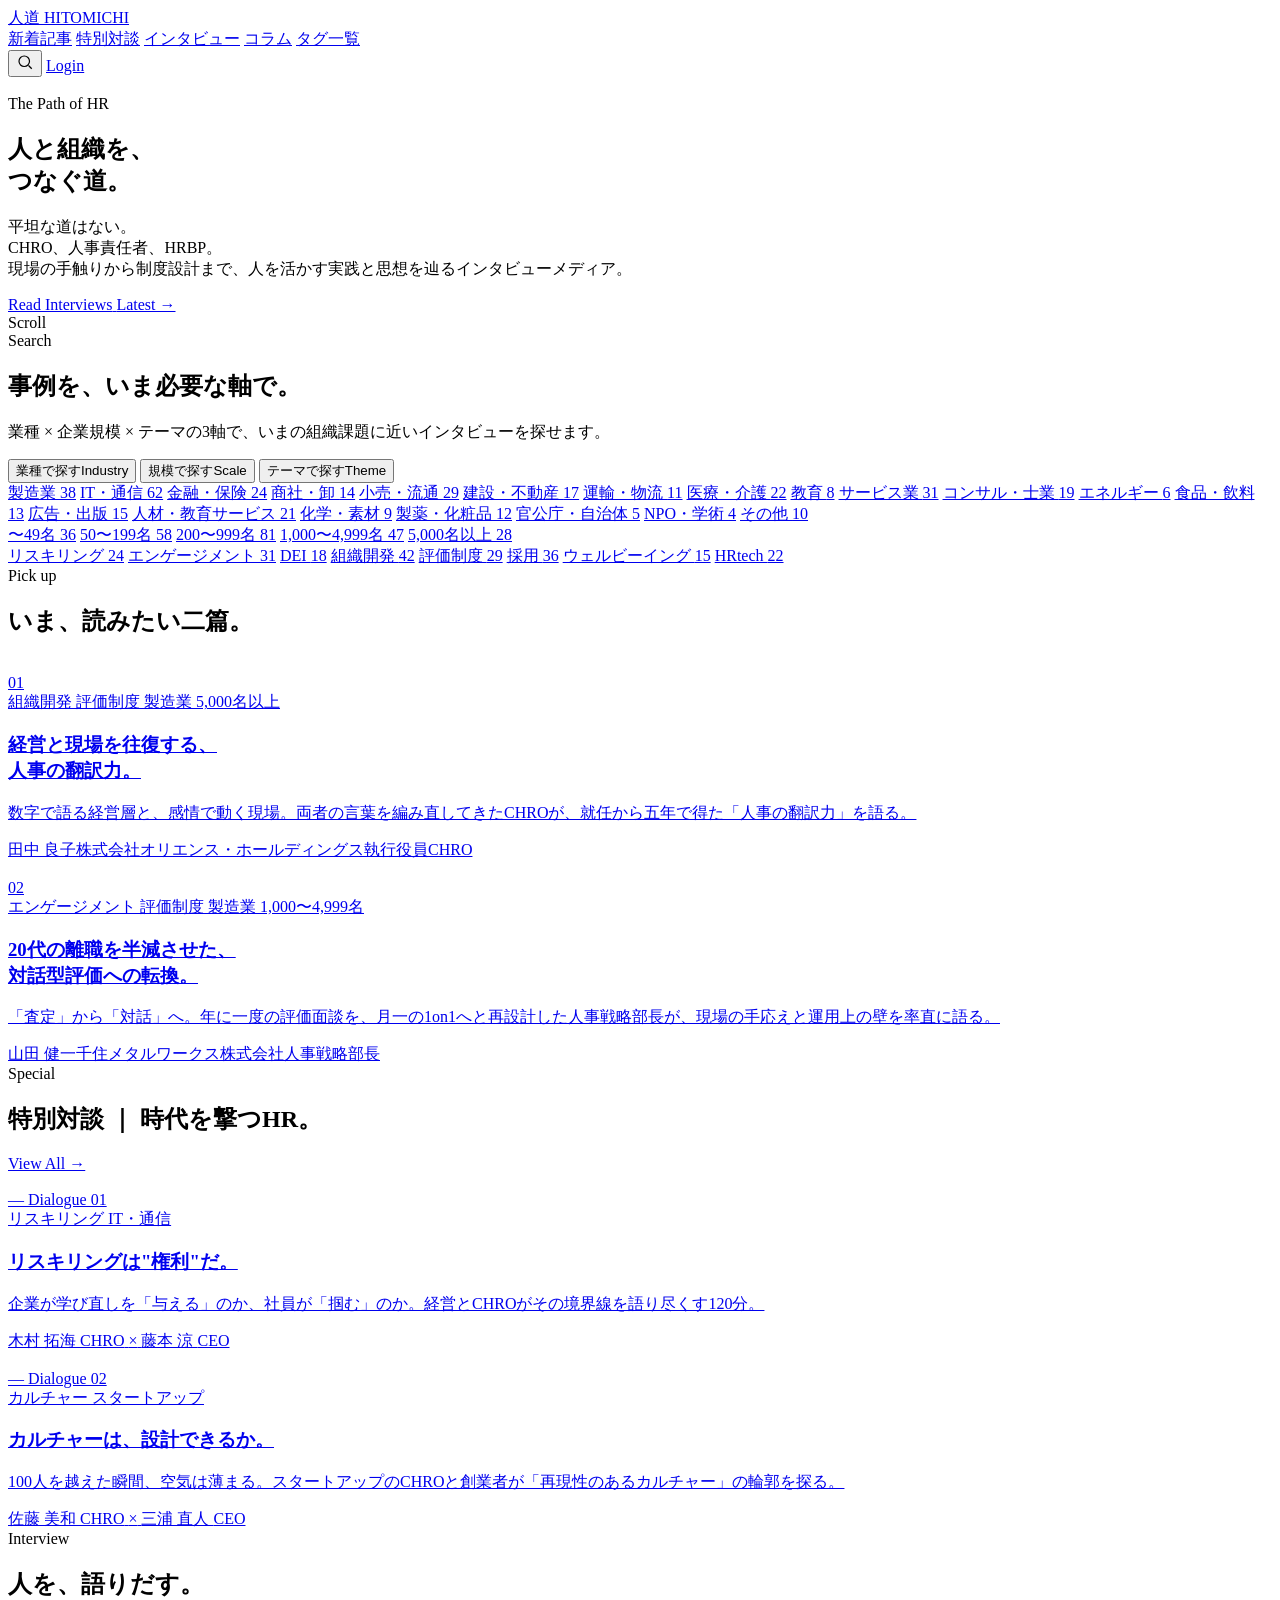
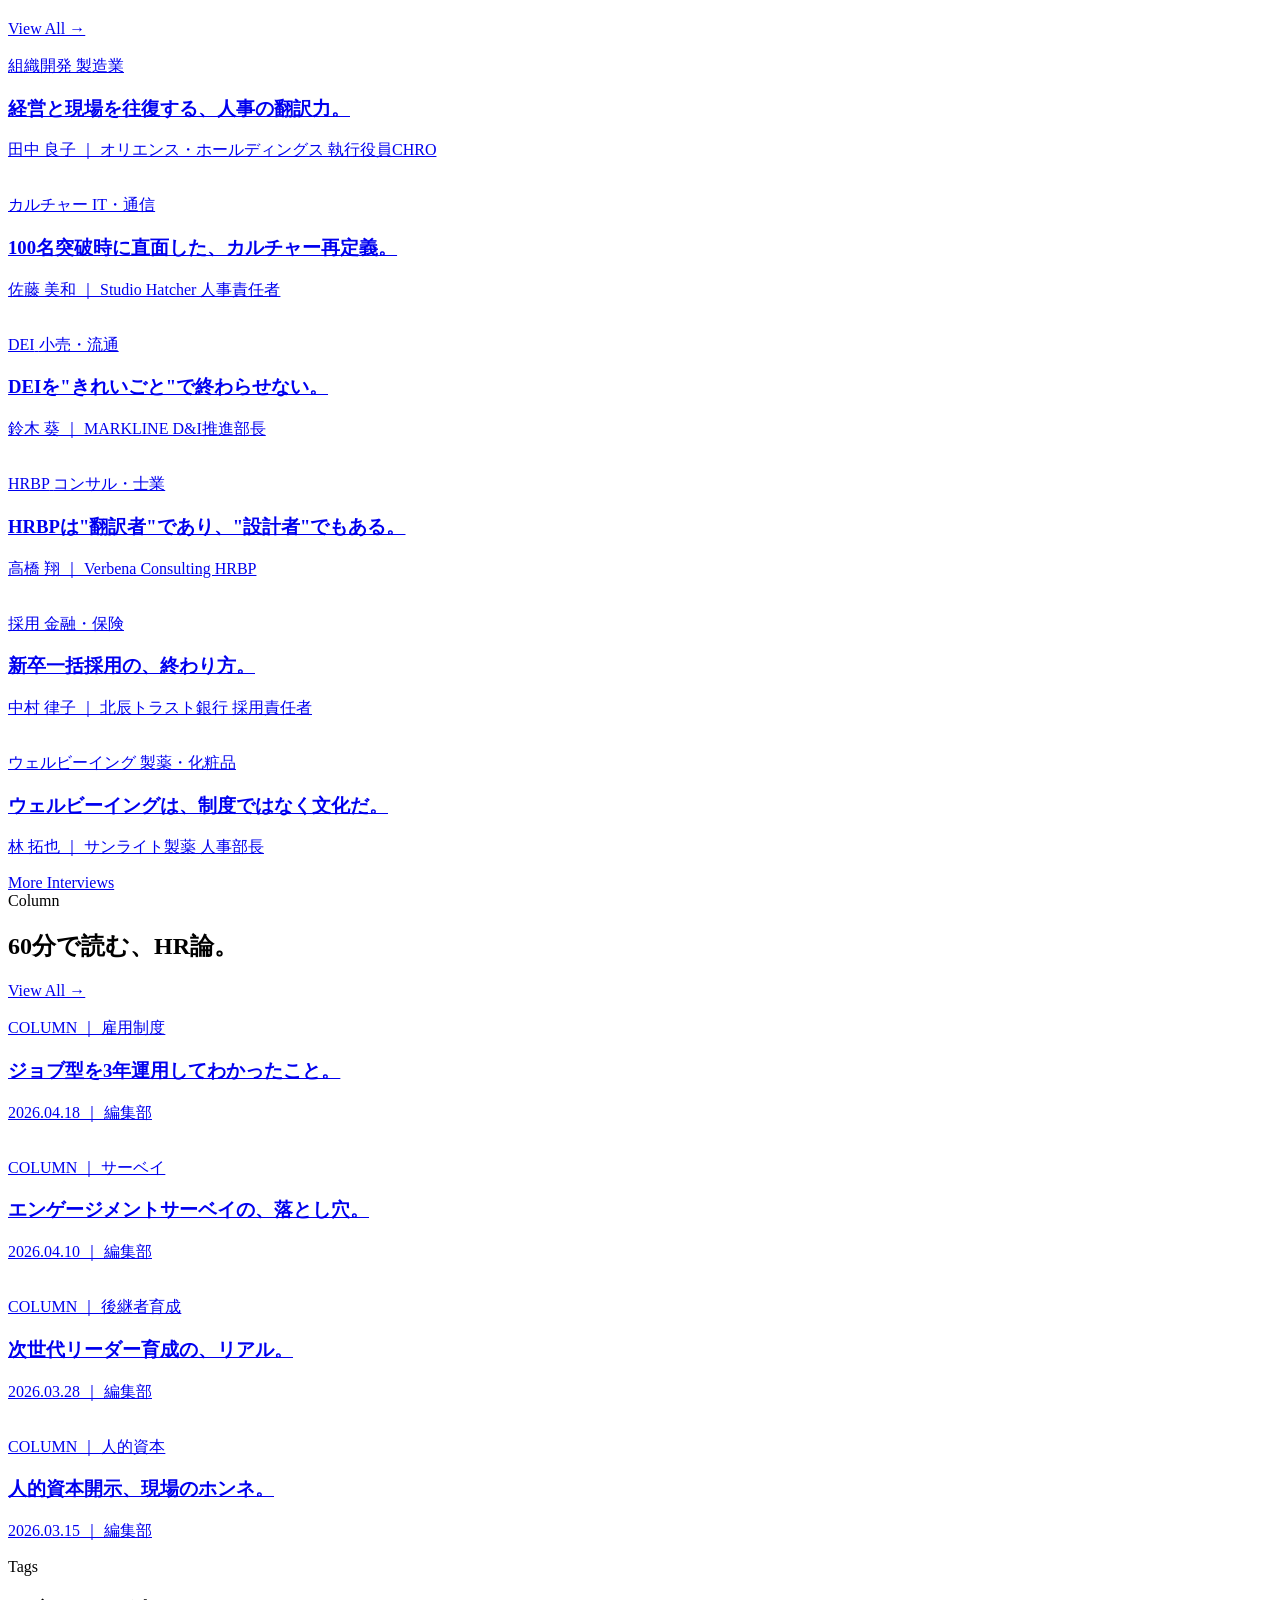
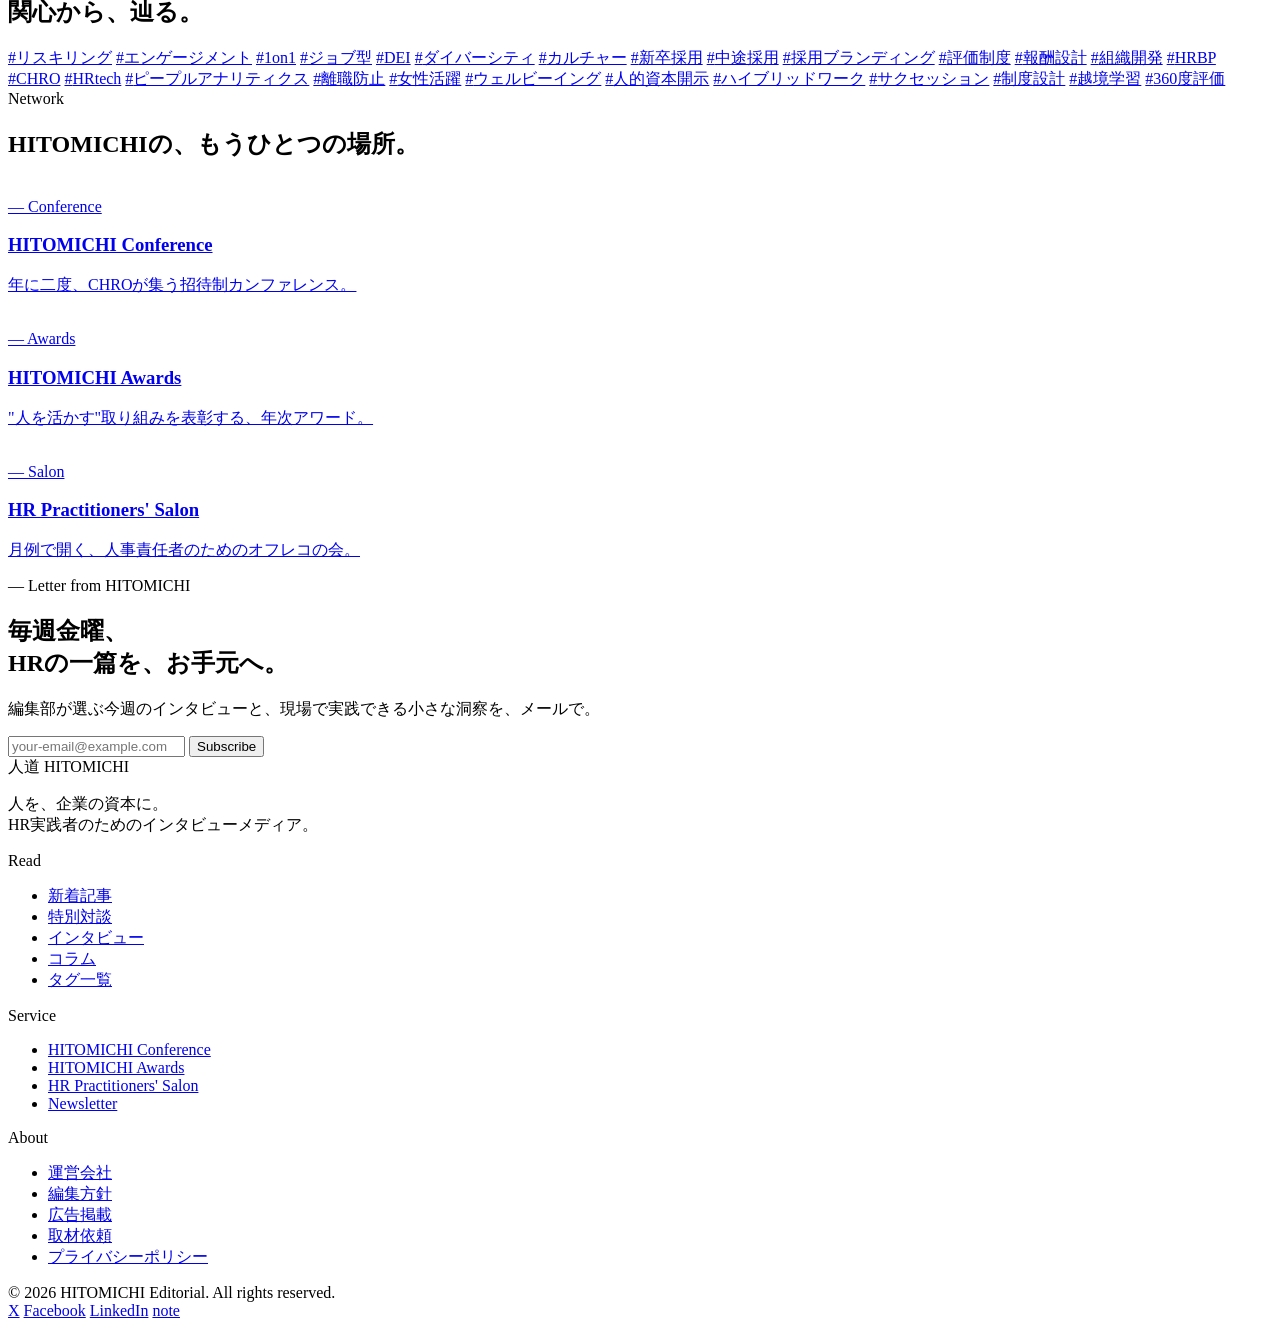
==== index.html @ 43234f00 "feat: add favicon (provisional A design — navy square with white 人) ロゴ確定までの仮ファビコン。紺ベタ#1B3A5C × 白抜き「人" ====
<!DOCTYPE html>
<html lang="ja">
<head>
<meta charset="UTF-8" />
<meta name="viewport" content="width=device-width, initial-scale=1.0" />
<title>HITOMICHI 人道 ｜ 人と組織を、つなぐ道。 — HR専門家インタビューメディア</title>
<meta name="description" content="CHRO・人事責任者・HRBPの実践と思想を綴る、HR専門家インタビューメディア。業種・規模・テーマで、人を活かす現場の事例を辿る。" />

<link rel="icon" type="image/svg+xml" href="assets/favicon.svg" />

<link rel="preconnect" href="https://fonts.googleapis.com" />
<link rel="preconnect" href="https://fonts.gstatic.com" crossorigin />
<link href="https://fonts.googleapis.com/css2?family=Cormorant+Garamond:ital,wght@0,400;0,500;1,400;1,500&family=Inter:wght@400;500;600&family=Noto+Sans+JP:wght@300;400;500;700&family=Noto+Serif+JP:wght@300;400;500;600;700&display=swap" rel="stylesheet" />

<script src="https://cdn.tailwindcss.com"></script>
<script>
  tailwind.config = {
    theme: {
      extend: {
        colors: {
          ink: '#0F1417',
          'ink-soft': '#4A5159',
          'ink-mute': '#8A8F95',
          paper: '#FFFFFF',
          'paper-soft': '#F6F4EF',
          'paper-tint': '#FAF8F3',
          accent: '#1B3A5C',
          'accent-deep': '#122A45',
          'accent-soft': '#E8EDF4',
          line: '#E5E2DA',
        },
        fontFamily: {
          serif: ['"Noto Serif JP"','serif'],
          sans: ['"Noto Sans JP"','sans-serif'],
        },
        maxWidth: {
          container: '1240px',
        }
      }
    }
  }
</script>

<link rel="stylesheet" href="assets/style.css" />
</head>
<body class="bg-paper text-ink">

<!-- ============ HEADER ============ -->
<header class="site-header" data-header-style="light">
  <div class="max-w-container mx-auto px-6 lg:px-10 h-[78px] flex items-center justify-between">
    <a href="index.html" class="header-logo flex items-baseline gap-3">
      <span class="font-serif-jp text-[24px] font-medium tracking-[0.18em]">人道</span>
      <span class="font-en-sans text-[10px] opacity-80">HITOMICHI</span>
    </a>
    <nav class="hidden md:flex items-center gap-9">
      <a href="#latest" class="nav-link">新着記事</a>
      <a href="#special" class="nav-link">特別対談</a>
      <a href="#interview" class="nav-link">インタビュー</a>
      <a href="#column" class="nav-link">コラム</a>
      <a href="#tags" class="nav-link">タグ一覧</a>
    </nav>
    <div class="flex items-center gap-5">
      <button class="header-icon" aria-label="検索">
        <svg width="18" height="18" viewBox="0 0 24 24" fill="none" stroke="currentColor" stroke-width="1.6"><circle cx="11" cy="11" r="7"/><path d="M21 21l-4.3-4.3"/></svg>
      </button>
      <a href="#" class="btn-pill hidden sm:inline-flex"><span class="btn-pill-label">Login</span></a>
    </div>
  </div>
</header>

<!-- ============ HERO ============ -->
<section class="relative h-[100vh] min-h-[640px] w-full overflow-hidden">
  <img src="https://images.unsplash.com/photo-1521737604893-d14cc237f11d?auto=format&fit=crop&w=2400&q=80"
       alt="" class="absolute inset-0 w-full h-full object-cover" style="filter: grayscale(0.85) contrast(1.05) brightness(0.85);" />
  <div class="absolute inset-0 hero-overlay"></div>

  <div class="relative z-10 h-full max-w-container mx-auto px-6 lg:px-10 text-white flex flex-col justify-end pb-24 lg:pb-28">
    <div class="max-w-2xl">
      <div class="flex items-center gap-3 mb-6 text-[11px] tracking-[0.4em] uppercase opacity-90">
        <span class="inline-block w-10 h-px bg-white/80"></span>
        The Path of HR
      </div>
      <h1 class="font-display hero-title text-[44px] sm:text-[56px] lg:text-[68px] leading-[1.25] font-medium">
        人と組織を、<br/>つなぐ道。
      </h1>
      <p class="font-serif-jp mt-8 text-[15px] sm:text-[16px] leading-[2] opacity-90 max-w-xl">
        平坦な道はない。<br/>
        CHRO、人事責任者、HRBP。<br/>
        現場の手触りから制度設計まで、人を活かす実践と思想を辿るインタビューメディア。
      </p>
      <div class="mt-12 flex items-center gap-6">
        <a href="#interview" class="inline-flex items-center gap-4 text-[12px] tracking-[0.3em] uppercase">
          <span>Read Interviews</span>
          <span class="inline-block w-12 h-px bg-white"></span>
        </a>
        <a href="#latest" class="inline-flex items-center gap-3 text-[12px] tracking-[0.3em] uppercase opacity-80 hover:opacity-100">
          Latest →
        </a>
      </div>
    </div>
  </div>

  <!-- Scroll indicator -->
  <div class="absolute bottom-8 right-8 z-10 text-white text-[10px] tracking-[0.3em] uppercase opacity-80 hidden md:flex flex-col items-center gap-3">
    <span>Scroll</span>
    <span class="block w-px h-12 bg-white/60"></span>
  </div>
</section>

<!-- ============ FACET SEARCH ============ -->
<section class="bg-paper-tint border-y border-line">
  <div class="max-w-container mx-auto px-6 lg:px-10 py-20 lg:py-24">
    <div class="flex items-end justify-between flex-wrap gap-6 mb-10">
      <div>
        <div class="section-eyebrow mb-4">Search</div>
        <h2 class="section-title text-[28px] lg:text-[34px]">事例を、いま必要な軸で。</h2>
      </div>
      <p class="font-serif-jp text-ink-soft text-[14px] leading-[2] max-w-md">業種 × 企業規模 × テーマの3軸で、いまの組織課題に近いインタビューを探せます。</p>
    </div>

    <div data-facet>
      <div class="border-b border-line flex gap-5 sm:gap-10 mb-10 overflow-x-auto">
        <button class="facet-tab whitespace-nowrap" data-target="industry" data-active="true">業種で探す<span class="font-en-sans text-[10px] ml-2 opacity-60 hidden sm:inline">Industry</span></button>
        <button class="facet-tab whitespace-nowrap" data-target="scale" data-active="false">規模で探す<span class="font-en-sans text-[10px] ml-2 opacity-60 hidden sm:inline">Scale</span></button>
        <button class="facet-tab whitespace-nowrap" data-target="theme" data-active="false">テーマで探す<span class="font-en-sans text-[10px] ml-2 opacity-60 hidden sm:inline">Theme</span></button>
      </div>

      <!-- Panel: Industry -->
      <div class="facet-panel grid-cols-2 sm:grid-cols-3 lg:grid-cols-5 gap-3" data-panel="industry" data-active="true">
        <a href="#" class="facet-chip">製造業 <span class="count">38</span></a>
        <a href="#" class="facet-chip">IT・通信 <span class="count">62</span></a>
        <a href="#" class="facet-chip">金融・保険 <span class="count">24</span></a>
        <a href="#" class="facet-chip">商社・卸 <span class="count">14</span></a>
        <a href="#" class="facet-chip">小売・流通 <span class="count">29</span></a>
        <a href="#" class="facet-chip">建設・不動産 <span class="count">17</span></a>
        <a href="#" class="facet-chip">運輸・物流 <span class="count">11</span></a>
        <a href="#" class="facet-chip">医療・介護 <span class="count">22</span></a>
        <a href="#" class="facet-chip">教育 <span class="count">8</span></a>
        <a href="#" class="facet-chip">サービス業 <span class="count">31</span></a>
        <a href="#" class="facet-chip">コンサル・士業 <span class="count">19</span></a>
        <a href="#" class="facet-chip">エネルギー <span class="count">6</span></a>
        <a href="#" class="facet-chip">食品・飲料 <span class="count">13</span></a>
        <a href="#" class="facet-chip">広告・出版 <span class="count">15</span></a>
        <a href="#" class="facet-chip">人材・教育サービス <span class="count">21</span></a>
        <a href="#" class="facet-chip">化学・素材 <span class="count">9</span></a>
        <a href="#" class="facet-chip">製薬・化粧品 <span class="count">12</span></a>
        <a href="#" class="facet-chip">官公庁・自治体 <span class="count">5</span></a>
        <a href="#" class="facet-chip">NPO・学術 <span class="count">4</span></a>
        <a href="#" class="facet-chip">その他 <span class="count">10</span></a>
      </div>

      <!-- Panel: Scale -->
      <div class="facet-panel grid-cols-1 sm:grid-cols-2 lg:grid-cols-5 gap-3" data-panel="scale" data-active="false">
        <a href="#" class="facet-chip">〜49名 <span class="count">36</span></a>
        <a href="#" class="facet-chip">50〜199名 <span class="count">58</span></a>
        <a href="#" class="facet-chip">200〜999名 <span class="count">81</span></a>
        <a href="#" class="facet-chip">1,000〜4,999名 <span class="count">47</span></a>
        <a href="#" class="facet-chip">5,000名以上 <span class="count">28</span></a>
      </div>

      <!-- Panel: Theme -->
      <div class="facet-panel grid-cols-2 sm:grid-cols-3 lg:grid-cols-4 gap-3" data-panel="theme" data-active="false">
        <a href="#" class="facet-chip">リスキリング <span class="count">24</span></a>
        <a href="#" class="facet-chip">エンゲージメント <span class="count">31</span></a>
        <a href="#" class="facet-chip">DEI <span class="count">18</span></a>
        <a href="#" class="facet-chip">組織開発 <span class="count">42</span></a>
        <a href="#" class="facet-chip">評価制度 <span class="count">29</span></a>
        <a href="#" class="facet-chip">採用 <span class="count">36</span></a>
        <a href="#" class="facet-chip">ウェルビーイング <span class="count">15</span></a>
        <a href="#" class="facet-chip">HRtech <span class="count">22</span></a>
      </div>
    </div>
  </div>
</section>

<!-- ============ PICKUP ============ -->
<section id="latest" class="py-20 lg:py-28">
  <div class="max-w-container mx-auto px-6 lg:px-10">
    <div class="mb-14">
      <div class="section-eyebrow mb-4">Pick up</div>
      <h2 class="section-title text-[30px] lg:text-[38px]">いま、読みたい二篇。</h2>
    </div>

    <div class="grid lg:grid-cols-2 gap-10 lg:gap-16">
      <!-- Pickup 01 -->
      <a href="interview-01.html" class="card group block">
        <div class="thumb aspect-[4/3] mb-7">
          <img src="https://images.unsplash.com/photo-1573497019940-1c28c88b4f3e?auto=format&fit=crop&w=1400&q=80" style="filter: grayscale(0.2) contrast(1.05);" alt="" />
        </div>
        <div class="flex items-start gap-6">
          <div class="pickup-num shrink-0">01</div>
          <div class="flex-1">
            <div class="flex items-center gap-2 flex-wrap mb-3">
              <span class="meta-tag theme">組織開発</span>
              <span class="meta-tag theme">評価制度</span>
              <span class="meta-tag">製造業</span>
              <span class="meta-tag">5,000名以上</span>
            </div>
            <h3 class="card-title text-[24px] lg:text-[28px] mb-5">経営と現場を往復する、<br/>人事の翻訳力。</h3>
            <p class="text-ink-soft text-[14px] leading-[2]">数字で語る経営層と、感情で動く現場。両者の言葉を編み直してきたCHROが、就任から五年で得た「人事の翻訳力」を語る。</p>
            <div class="flex items-center gap-4 mt-6 text-[12px] text-ink-mute tracking-[0.1em]">
              <span>田中 良子</span><span>株式会社オリエンス・ホールディングス</span><span>執行役員CHRO</span>
            </div>
          </div>
        </div>
      </a>

      <!-- Pickup 02 -->
      <a href="#" class="card group block">
        <div class="thumb aspect-[4/3] mb-7">
          <img src="https://images.unsplash.com/photo-1472099645785-5658abf4ff4e?auto=format&fit=crop&w=1400&q=80" style="filter: grayscale(0.2) contrast(1.05);" alt="" />
        </div>
        <div class="flex items-start gap-6">
          <div class="pickup-num shrink-0">02</div>
          <div class="flex-1">
            <div class="flex items-center gap-2 flex-wrap mb-3">
              <span class="meta-tag theme">エンゲージメント</span>
              <span class="meta-tag theme">評価制度</span>
              <span class="meta-tag">製造業</span>
              <span class="meta-tag">1,000〜4,999名</span>
            </div>
            <h3 class="card-title text-[24px] lg:text-[28px] mb-5">20代の離職を半減させた、<br/>対話型評価への転換。</h3>
            <p class="text-ink-soft text-[14px] leading-[2]">「査定」から「対話」へ。年に一度の評価面談を、月一の1on1へと再設計した人事戦略部長が、現場の手応えと運用上の壁を率直に語る。</p>
            <div class="flex items-center gap-4 mt-6 text-[12px] text-ink-mute tracking-[0.1em]">
              <span>山田 健一</span><span>千住メタルワークス株式会社</span><span>人事戦略部長</span>
            </div>
          </div>
        </div>
      </a>
    </div>
  </div>
</section>

<!-- ============ SPECIAL ============ -->
<section id="special" class="py-20 lg:py-28 bg-paper-soft">
  <div class="max-w-container mx-auto px-6 lg:px-10">
    <div class="flex items-end justify-between flex-wrap gap-4 mb-14">
      <div>
        <div class="section-eyebrow mb-4">Special</div>
        <h2 class="section-title text-[30px] lg:text-[38px]">特別対談 ｜ 時代を撃つHR。</h2>
      </div>
      <a href="#" class="text-[12px] tracking-[0.2em] uppercase text-accent hover:opacity-70">View All →</a>
    </div>

    <div class="grid lg:grid-cols-2 gap-10 lg:gap-12">
      <!-- Special 01 -->
      <a href="#" class="card group block bg-white">
        <div class="thumb aspect-[16/10] overflow-hidden">
          <img src="https://images.unsplash.com/photo-1521737604893-d14cc237f11d?auto=format&fit=crop&w=1600&q=80" style="filter: grayscale(0.3) contrast(1.05);" alt="" />
        </div>
        <div class="p-8 lg:p-10">
          <div class="flex items-center gap-3 mb-4">
            <span class="font-en text-accent text-[14px]">— Dialogue 01</span>
          </div>
          <div class="flex items-center gap-2 flex-wrap mb-4">
            <span class="meta-tag theme">リスキリング</span>
            <span class="meta-tag">IT・通信</span>
          </div>
          <h3 class="card-title text-[22px] lg:text-[26px] mb-4">リスキリングは"権利"だ。</h3>
          <p class="text-ink-soft text-[14px] leading-[2] mb-6">企業が学び直しを「与える」のか、社員が「掴む」のか。経営とCHROがその境界線を語り尽くす120分。</p>
          <div class="divider-rule mb-6"></div>
          <div class="flex items-center gap-6 text-[13px]">
            <span class="font-serif-jp">木村 拓海 <span class="text-ink-mute text-[11px]">CHRO</span></span>
            <span class="text-ink-mute">×</span>
            <span class="font-serif-jp">藤本 涼 <span class="text-ink-mute text-[11px]">CEO</span></span>
          </div>
        </div>
      </a>

      <!-- Special 02 -->
      <a href="#" class="card group block bg-white">
        <div class="thumb aspect-[16/10] overflow-hidden">
          <img src="https://images.unsplash.com/photo-1573164713988-8665fc963095?auto=format&fit=crop&w=1600&q=80" style="filter: grayscale(0.3) contrast(1.05);" alt="" />
        </div>
        <div class="p-8 lg:p-10">
          <div class="flex items-center gap-3 mb-4">
            <span class="font-en text-accent text-[14px]">— Dialogue 02</span>
          </div>
          <div class="flex items-center gap-2 flex-wrap mb-4">
            <span class="meta-tag theme">カルチャー</span>
            <span class="meta-tag">スタートアップ</span>
          </div>
          <h3 class="card-title text-[22px] lg:text-[26px] mb-4">カルチャーは、設計できるか。</h3>
          <p class="text-ink-soft text-[14px] leading-[2] mb-6">100人を越えた瞬間、空気は薄まる。スタートアップのCHROと創業者が「再現性のあるカルチャー」の輪郭を探る。</p>
          <div class="divider-rule mb-6"></div>
          <div class="flex items-center gap-6 text-[13px]">
            <span class="font-serif-jp">佐藤 美和 <span class="text-ink-mute text-[11px]">CHRO</span></span>
            <span class="text-ink-mute">×</span>
            <span class="font-serif-jp">三浦 直人 <span class="text-ink-mute text-[11px]">CEO</span></span>
          </div>
        </div>
      </a>
    </div>
  </div>
</section>

<!-- ============ INTERVIEW ============ -->
<section id="interview" class="py-20 lg:py-28">
  <div class="max-w-container mx-auto px-6 lg:px-10">
    <div class="flex items-end justify-between flex-wrap gap-4 mb-14">
      <div>
        <div class="section-eyebrow mb-4">Interview</div>
        <h2 class="section-title text-[30px] lg:text-[38px]">人を、語りだす。</h2>
      </div>
      <a href="#" class="text-[12px] tracking-[0.2em] uppercase text-accent hover:opacity-70">View All →</a>
    </div>

    <div class="grid sm:grid-cols-2 lg:grid-cols-3 gap-x-8 gap-y-14 lg:gap-y-16">

      <a href="interview-01.html" class="card block">
        <div class="thumb aspect-[5/4] mb-6">
          <img src="https://images.unsplash.com/photo-1573497019940-1c28c88b4f3e?auto=format&fit=crop&w=1200&q=80" style="filter: grayscale(0.3) contrast(1.05);" alt="" />
        </div>
        <div class="flex items-center gap-2 flex-wrap mb-3">
          <span class="meta-tag theme">組織開発</span>
          <span class="meta-tag">製造業</span>
        </div>
        <h3 class="card-title text-[19px] mb-3 leading-[1.55]">経営と現場を往復する、人事の翻訳力。</h3>
        <p class="text-ink-mute text-[12px] tracking-[0.08em]">田中 良子 ｜ オリエンス・ホールディングス 執行役員CHRO</p>
      </a>

      <a href="#" class="card block">
        <div class="thumb aspect-[5/4] mb-6">
          <img src="https://images.unsplash.com/photo-1580489944761-15a19d654956?auto=format&fit=crop&w=1200&q=80" style="filter: grayscale(0.3) contrast(1.05);" alt="" />
        </div>
        <div class="flex items-center gap-2 flex-wrap mb-3">
          <span class="meta-tag theme">カルチャー</span>
          <span class="meta-tag">IT・通信</span>
        </div>
        <h3 class="card-title text-[19px] mb-3 leading-[1.55]">100名突破時に直面した、カルチャー再定義。</h3>
        <p class="text-ink-mute text-[12px] tracking-[0.08em]">佐藤 美和 ｜ Studio Hatcher 人事責任者</p>
      </a>

      <a href="#" class="card block">
        <div class="thumb aspect-[5/4] mb-6">
          <img src="https://images.unsplash.com/photo-1531123897727-8f129e1688ce?auto=format&fit=crop&w=1200&q=80" style="filter: grayscale(0.3) contrast(1.05);" alt="" />
        </div>
        <div class="flex items-center gap-2 flex-wrap mb-3">
          <span class="meta-tag theme">DEI</span>
          <span class="meta-tag">小売・流通</span>
        </div>
        <h3 class="card-title text-[19px] mb-3 leading-[1.55]">DEIを"きれいごと"で終わらせない。</h3>
        <p class="text-ink-mute text-[12px] tracking-[0.08em]">鈴木 葵 ｜ MARKLINE D&I推進部長</p>
      </a>

      <a href="#" class="card block">
        <div class="thumb aspect-[5/4] mb-6">
          <img src="https://images.unsplash.com/photo-1519085360753-af0119f7cbe7?auto=format&fit=crop&w=1200&q=80" style="filter: grayscale(0.3) contrast(1.05);" alt="" />
        </div>
        <div class="flex items-center gap-2 flex-wrap mb-3">
          <span class="meta-tag theme">HRBP</span>
          <span class="meta-tag">コンサル・士業</span>
        </div>
        <h3 class="card-title text-[19px] mb-3 leading-[1.55]">HRBPは"翻訳者"であり、"設計者"でもある。</h3>
        <p class="text-ink-mute text-[12px] tracking-[0.08em]">高橋 翔 ｜ Verbena Consulting HRBP</p>
      </a>

      <a href="#" class="card block">
        <div class="thumb aspect-[5/4] mb-6">
          <img src="https://images.unsplash.com/photo-1438761681033-6461ffad8d80?auto=format&fit=crop&w=1200&q=80" style="filter: grayscale(0.3) contrast(1.05);" alt="" />
        </div>
        <div class="flex items-center gap-2 flex-wrap mb-3">
          <span class="meta-tag theme">採用</span>
          <span class="meta-tag">金融・保険</span>
        </div>
        <h3 class="card-title text-[19px] mb-3 leading-[1.55]">新卒一括採用の、終わり方。</h3>
        <p class="text-ink-mute text-[12px] tracking-[0.08em]">中村 律子 ｜ 北辰トラスト銀行 採用責任者</p>
      </a>

      <a href="#" class="card block">
        <div class="thumb aspect-[5/4] mb-6">
          <img src="https://images.unsplash.com/photo-1463453091185-61582044d556?auto=format&fit=crop&w=1200&q=80" style="filter: grayscale(0.3) contrast(1.05);" alt="" />
        </div>
        <div class="flex items-center gap-2 flex-wrap mb-3">
          <span class="meta-tag theme">ウェルビーイング</span>
          <span class="meta-tag">製薬・化粧品</span>
        </div>
        <h3 class="card-title text-[19px] mb-3 leading-[1.55]">ウェルビーイングは、制度ではなく文化だ。</h3>
        <p class="text-ink-mute text-[12px] tracking-[0.08em]">林 拓也 ｜ サンライト製薬 人事部長</p>
      </a>

    </div>

    <div class="text-center mt-16">
      <a href="#" class="inline-flex items-center gap-4 text-[12px] tracking-[0.3em] uppercase text-ink hover:text-accent">
        <span class="inline-block w-10 h-px bg-current"></span>
        More Interviews
        <span class="inline-block w-10 h-px bg-current"></span>
      </a>
    </div>
  </div>
</section>

<!-- ============ COLUMN ============ -->
<section id="column" class="py-20 lg:py-28 bg-paper-soft">
  <div class="max-w-container mx-auto px-6 lg:px-10">
    <div class="flex items-end justify-between flex-wrap gap-4 mb-14">
      <div>
        <div class="section-eyebrow mb-4">Column</div>
        <h2 class="section-title text-[30px] lg:text-[38px]">60分で読む、HR論。</h2>
      </div>
      <a href="#" class="text-[12px] tracking-[0.2em] uppercase text-accent hover:opacity-70">View All →</a>
    </div>

    <div class="grid sm:grid-cols-2 lg:grid-cols-4 gap-x-6 gap-y-12">

      <a href="#" class="card block bg-white">
        <div class="thumb aspect-[3/2] mb-5">
          <img src="https://images.unsplash.com/photo-1454165804606-c3d57bc86b40?auto=format&fit=crop&w=900&q=80" style="filter: grayscale(0.35);" alt="" />
        </div>
        <div class="px-1">
          <div class="text-[11px] tracking-[0.2em] text-accent mb-3">COLUMN ｜ 雇用制度</div>
          <h3 class="card-title text-[16px] leading-[1.6] mb-3">ジョブ型を3年運用してわかったこと。</h3>
          <p class="text-ink-mute text-[12px]">2026.04.18 ｜ 編集部</p>
        </div>
      </a>

      <a href="#" class="card block bg-white">
        <div class="thumb aspect-[3/2] mb-5">
          <img src="https://images.unsplash.com/photo-1521791136064-7986c2920216?auto=format&fit=crop&w=900&q=80" style="filter: grayscale(0.35);" alt="" />
        </div>
        <div class="px-1">
          <div class="text-[11px] tracking-[0.2em] text-accent mb-3">COLUMN ｜ サーベイ</div>
          <h3 class="card-title text-[16px] leading-[1.6] mb-3">エンゲージメントサーベイの、落とし穴。</h3>
          <p class="text-ink-mute text-[12px]">2026.04.10 ｜ 編集部</p>
        </div>
      </a>

      <a href="#" class="card block bg-white">
        <div class="thumb aspect-[3/2] mb-5">
          <img src="https://images.unsplash.com/photo-1551836022-deb4988cc6c0?auto=format&fit=crop&w=900&q=80" style="filter: grayscale(0.35);" alt="" />
        </div>
        <div class="px-1">
          <div class="text-[11px] tracking-[0.2em] text-accent mb-3">COLUMN ｜ 後継者育成</div>
          <h3 class="card-title text-[16px] leading-[1.6] mb-3">次世代リーダー育成の、リアル。</h3>
          <p class="text-ink-mute text-[12px]">2026.03.28 ｜ 編集部</p>
        </div>
      </a>

      <a href="#" class="card block bg-white">
        <div class="thumb aspect-[3/2] mb-5">
          <img src="https://images.unsplash.com/photo-1486312338219-ce68d2c6f44d?auto=format&fit=crop&w=900&q=80" style="filter: grayscale(0.35);" alt="" />
        </div>
        <div class="px-1">
          <div class="text-[11px] tracking-[0.2em] text-accent mb-3">COLUMN ｜ 人的資本</div>
          <h3 class="card-title text-[16px] leading-[1.6] mb-3">人的資本開示、現場のホンネ。</h3>
          <p class="text-ink-mute text-[12px]">2026.03.15 ｜ 編集部</p>
        </div>
      </a>

    </div>
  </div>
</section>

<!-- ============ TAGS ============ -->
<section id="tags" class="py-20 lg:py-24">
  <div class="max-w-container mx-auto px-6 lg:px-10">
    <div class="text-center mb-12">
      <div class="section-eyebrow mb-4 justify-center" style="display:inline-flex;">Tags</div>
      <h2 class="section-title text-[28px] lg:text-[34px]">関心から、辿る。</h2>
    </div>
    <div class="flex flex-wrap justify-center gap-3 max-w-3xl mx-auto">
      <a href="#" class="tag-pill"><span class="hash">#</span>リスキリング</a>
      <a href="#" class="tag-pill"><span class="hash">#</span>エンゲージメント</a>
      <a href="#" class="tag-pill"><span class="hash">#</span>1on1</a>
      <a href="#" class="tag-pill"><span class="hash">#</span>ジョブ型</a>
      <a href="#" class="tag-pill"><span class="hash">#</span>DEI</a>
      <a href="#" class="tag-pill"><span class="hash">#</span>ダイバーシティ</a>
      <a href="#" class="tag-pill"><span class="hash">#</span>カルチャー</a>
      <a href="#" class="tag-pill"><span class="hash">#</span>新卒採用</a>
      <a href="#" class="tag-pill"><span class="hash">#</span>中途採用</a>
      <a href="#" class="tag-pill"><span class="hash">#</span>採用ブランディング</a>
      <a href="#" class="tag-pill"><span class="hash">#</span>評価制度</a>
      <a href="#" class="tag-pill"><span class="hash">#</span>報酬設計</a>
      <a href="#" class="tag-pill"><span class="hash">#</span>組織開発</a>
      <a href="#" class="tag-pill"><span class="hash">#</span>HRBP</a>
      <a href="#" class="tag-pill"><span class="hash">#</span>CHRO</a>
      <a href="#" class="tag-pill"><span class="hash">#</span>HRtech</a>
      <a href="#" class="tag-pill"><span class="hash">#</span>ピープルアナリティクス</a>
      <a href="#" class="tag-pill"><span class="hash">#</span>離職防止</a>
      <a href="#" class="tag-pill"><span class="hash">#</span>女性活躍</a>
      <a href="#" class="tag-pill"><span class="hash">#</span>ウェルビーイング</a>
      <a href="#" class="tag-pill"><span class="hash">#</span>人的資本開示</a>
      <a href="#" class="tag-pill"><span class="hash">#</span>ハイブリッドワーク</a>
      <a href="#" class="tag-pill"><span class="hash">#</span>サクセッション</a>
      <a href="#" class="tag-pill"><span class="hash">#</span>制度設計</a>
      <a href="#" class="tag-pill"><span class="hash">#</span>越境学習</a>
      <a href="#" class="tag-pill"><span class="hash">#</span>360度評価</a>
    </div>
  </div>
</section>

<!-- ============ RELATED SERVICES ============ -->
<section class="py-20 lg:py-24 bg-paper-tint border-t border-line">
  <div class="max-w-container mx-auto px-6 lg:px-10">
    <div class="text-center mb-12">
      <div class="section-eyebrow mb-4 justify-center" style="display:inline-flex;">Network</div>
      <h2 class="section-title text-[28px] lg:text-[34px]">HITOMICHIの、もうひとつの場所。</h2>
    </div>

    <div class="grid md:grid-cols-3 gap-5">
      <a href="#" class="block relative aspect-[16/10] overflow-hidden group">
        <img src="https://images.unsplash.com/photo-1505373877841-8d25f7d46678?auto=format&fit=crop&w=1200&q=80" class="absolute inset-0 w-full h-full object-cover transition-transform duration-700 group-hover:scale-105" style="filter: grayscale(0.5) brightness(0.55);" alt="" />
        <div class="absolute inset-0 flex flex-col justify-end p-8 text-white">
          <div class="font-en text-[14px] mb-2 opacity-90">— Conference</div>
          <h3 class="font-serif-jp text-[22px] mb-2 leading-[1.4]">HITOMICHI Conference</h3>
          <p class="text-[12px] opacity-80 leading-[1.8]">年に二度、CHROが集う招待制カンファレンス。</p>
        </div>
      </a>
      <a href="#" class="block relative aspect-[16/10] overflow-hidden group">
        <img src="https://images.unsplash.com/photo-1573164713988-8665fc963095?auto=format&fit=crop&w=1200&q=80" class="absolute inset-0 w-full h-full object-cover transition-transform duration-700 group-hover:scale-105" style="filter: grayscale(0.5) brightness(0.55);" alt="" />
        <div class="absolute inset-0 flex flex-col justify-end p-8 text-white">
          <div class="font-en text-[14px] mb-2 opacity-90">— Awards</div>
          <h3 class="font-serif-jp text-[22px] mb-2 leading-[1.4]">HITOMICHI Awards</h3>
          <p class="text-[12px] opacity-80 leading-[1.8]">"人を活かす"取り組みを表彰する、年次アワード。</p>
        </div>
      </a>
      <a href="#" class="block relative aspect-[16/10] overflow-hidden group">
        <img src="https://images.unsplash.com/photo-1517048676732-d65bc937f952?auto=format&fit=crop&w=1200&q=80" class="absolute inset-0 w-full h-full object-cover transition-transform duration-700 group-hover:scale-105" style="filter: grayscale(0.5) brightness(0.55);" alt="" />
        <div class="absolute inset-0 flex flex-col justify-end p-8 text-white">
          <div class="font-en text-[14px] mb-2 opacity-90">— Salon</div>
          <h3 class="font-serif-jp text-[22px] mb-2 leading-[1.4]">HR Practitioners' Salon</h3>
          <p class="text-[12px] opacity-80 leading-[1.8]">月例で開く、人事責任者のためのオフレコの会。</p>
        </div>
      </a>
    </div>
  </div>
</section>

<!-- ============ NEWSLETTER ============ -->
<section class="py-20 lg:py-24 bg-accent text-white">
  <div class="max-w-container mx-auto px-6 lg:px-10 grid lg:grid-cols-2 gap-10 items-center">
    <div>
      <div class="font-en-sans text-[11px] tracking-[0.3em] opacity-80 mb-4">— Letter from HITOMICHI</div>
      <h2 class="font-serif-jp text-[28px] lg:text-[34px] leading-[1.4]">毎週金曜、<br/>HRの一篇を、お手元へ。</h2>
      <p class="text-[14px] leading-[2] mt-6 opacity-85 max-w-md">編集部が選ぶ今週のインタビューと、現場で実践できる小さな洞察を、メールで。</p>
    </div>
    <form class="flex items-stretch gap-3 bg-white p-2">
      <input type="email" placeholder="your-email@example.com" class="flex-1 px-4 py-3 text-ink text-[14px] focus:outline-none placeholder:text-ink-mute" />
      <button type="submit" class="bg-accent-deep text-white px-7 text-[12px] tracking-[0.2em] uppercase hover:bg-ink transition-colors">Subscribe</button>
    </form>
  </div>
</section>

<!-- ============ FOOTER ============ -->
<footer class="footer pt-16 pb-10">
  <div class="max-w-container mx-auto px-6 lg:px-10">
    <div class="grid md:grid-cols-4 gap-10 mb-14">
      <div class="md:col-span-1">
        <div class="flex items-baseline gap-3 mb-5">
          <span class="font-serif-jp text-white text-[24px] tracking-[0.18em]">人道</span>
          <span class="font-en-sans text-[10px] text-white/70">HITOMICHI</span>
        </div>
        <p class="text-[12px] leading-[2] text-white/70">人を、企業の資本に。<br/>HR実践者のためのインタビューメディア。</p>
      </div>
      <div>
        <div class="font-en-sans text-[10px] text-white/60 mb-4">Read</div>
        <ul class="space-y-3 text-[13px]">
          <li><a href="#latest">新着記事</a></li>
          <li><a href="#special">特別対談</a></li>
          <li><a href="#interview">インタビュー</a></li>
          <li><a href="#column">コラム</a></li>
          <li><a href="#tags">タグ一覧</a></li>
        </ul>
      </div>
      <div>
        <div class="font-en-sans text-[10px] text-white/60 mb-4">Service</div>
        <ul class="space-y-3 text-[13px]">
          <li><a href="#">HITOMICHI Conference</a></li>
          <li><a href="#">HITOMICHI Awards</a></li>
          <li><a href="#">HR Practitioners' Salon</a></li>
          <li><a href="#">Newsletter</a></li>
        </ul>
      </div>
      <div>
        <div class="font-en-sans text-[10px] text-white/60 mb-4">About</div>
        <ul class="space-y-3 text-[13px]">
          <li><a href="#">運営会社</a></li>
          <li><a href="#">編集方針</a></li>
          <li><a href="#">広告掲載</a></li>
          <li><a href="#">取材依頼</a></li>
          <li><a href="#">プライバシーポリシー</a></li>
        </ul>
      </div>
    </div>
    <div class="border-t border-white/10 pt-6 flex flex-wrap justify-between items-center gap-4 text-[11px] text-white/50">
      <div>© 2026 HITOMICHI Editorial. All rights reserved.</div>
      <div class="flex gap-5">
        <a href="#">X</a>
        <a href="#">Facebook</a>
        <a href="#">LinkedIn</a>
        <a href="#">note</a>
      </div>
    </div>
  </div>
</footer>

<script src="assets/script.js"></script>
</body>
</html>
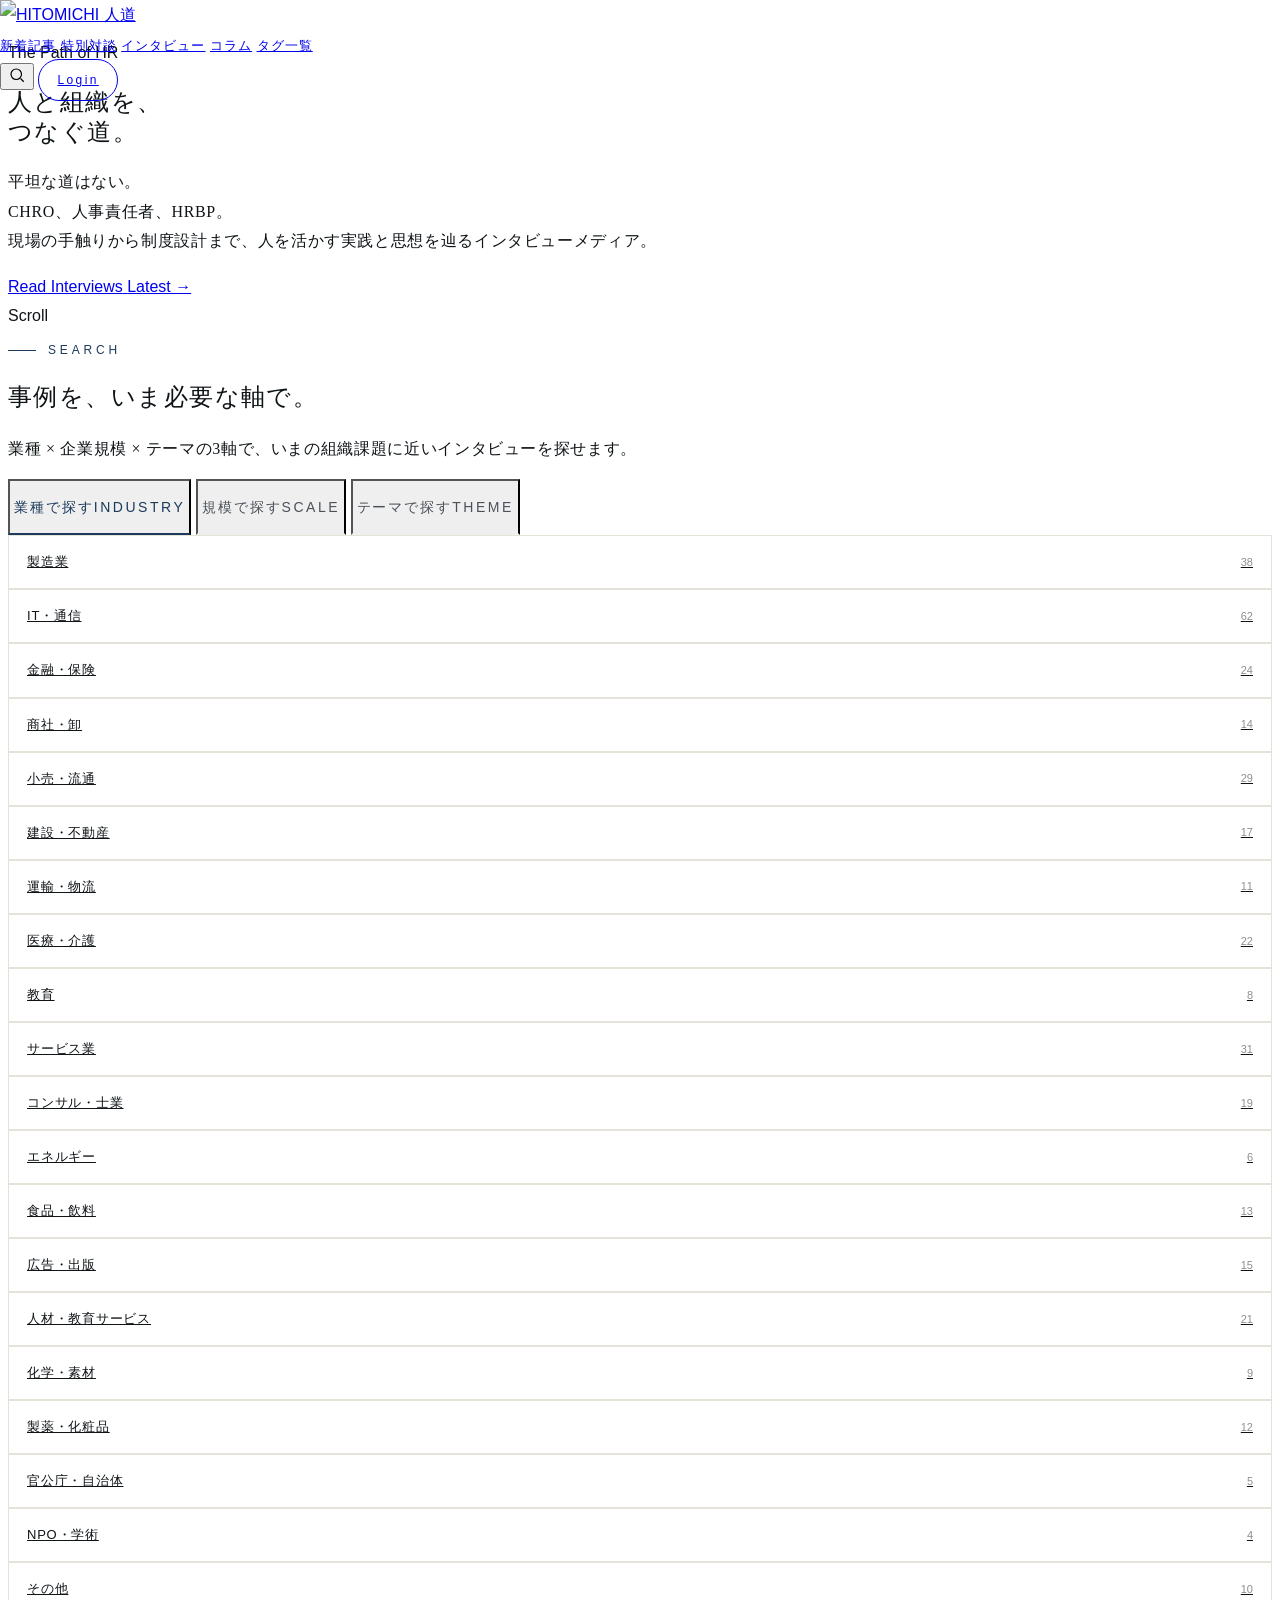
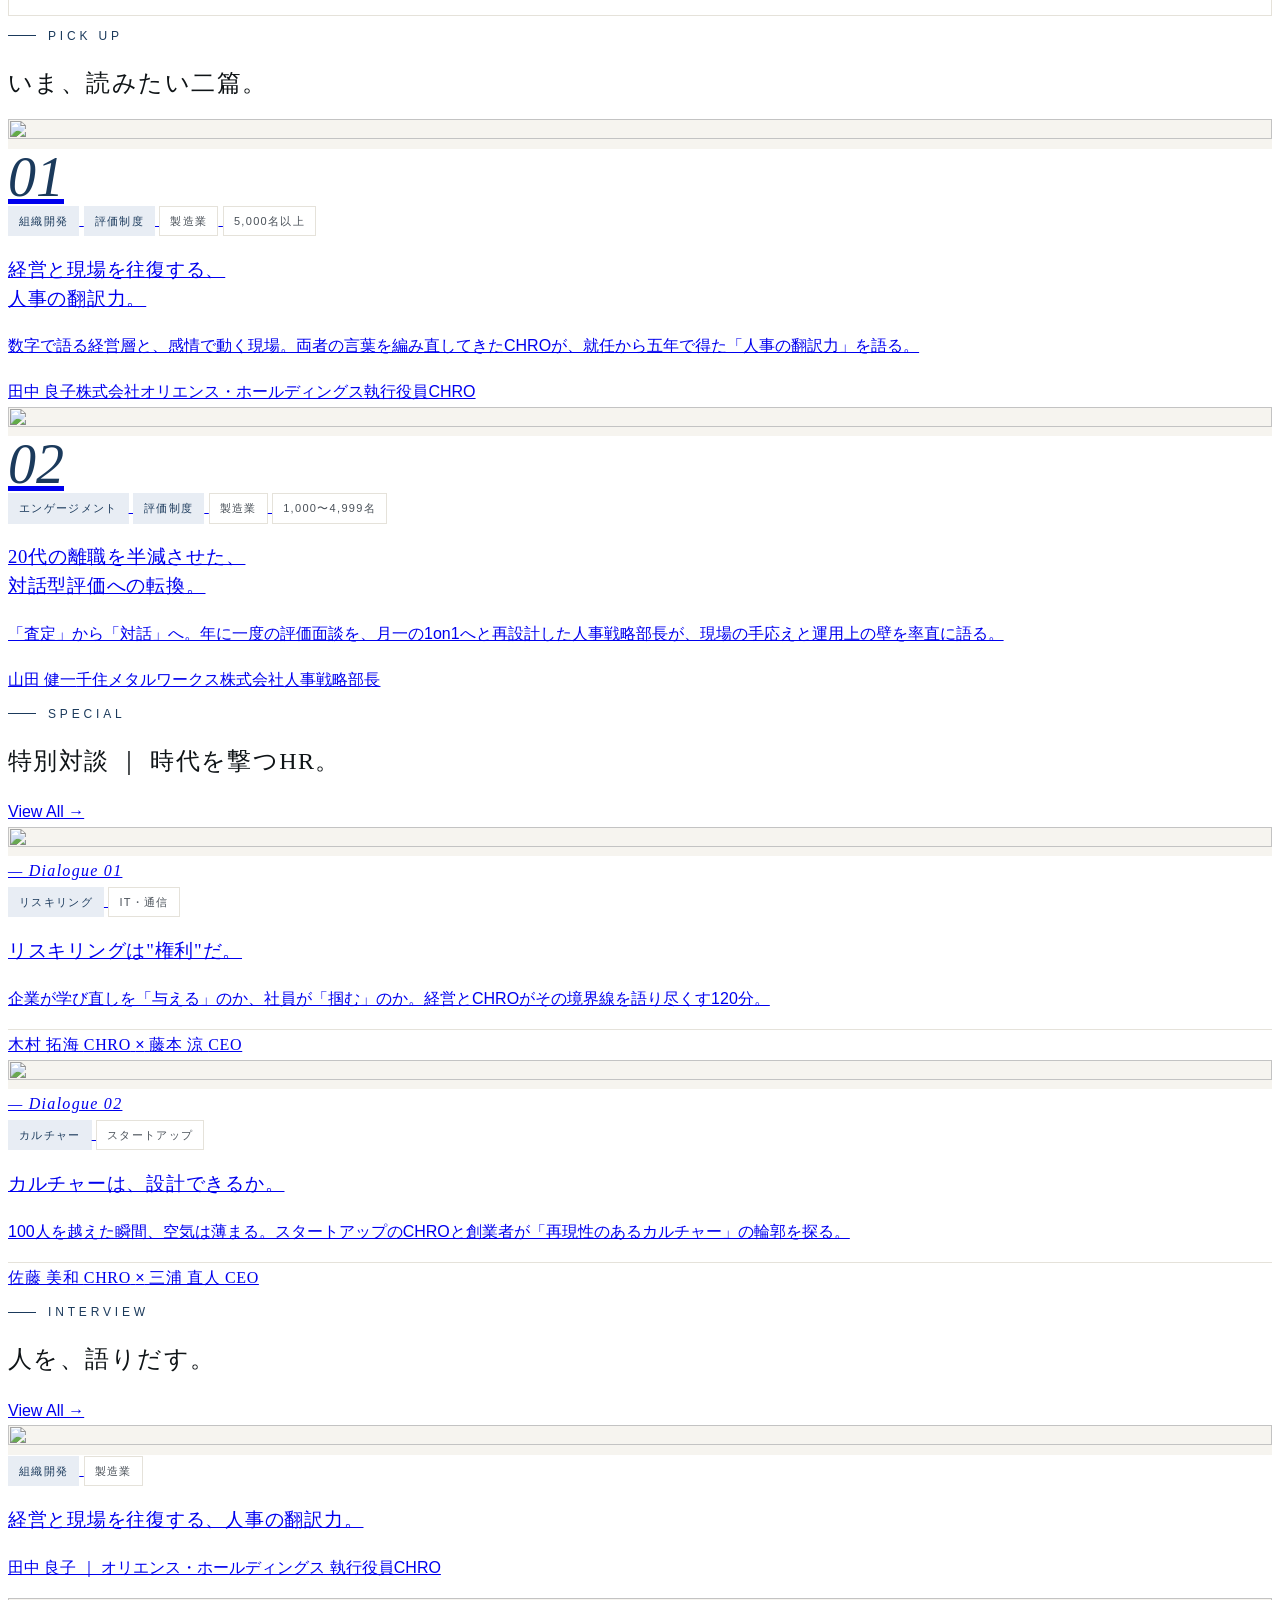
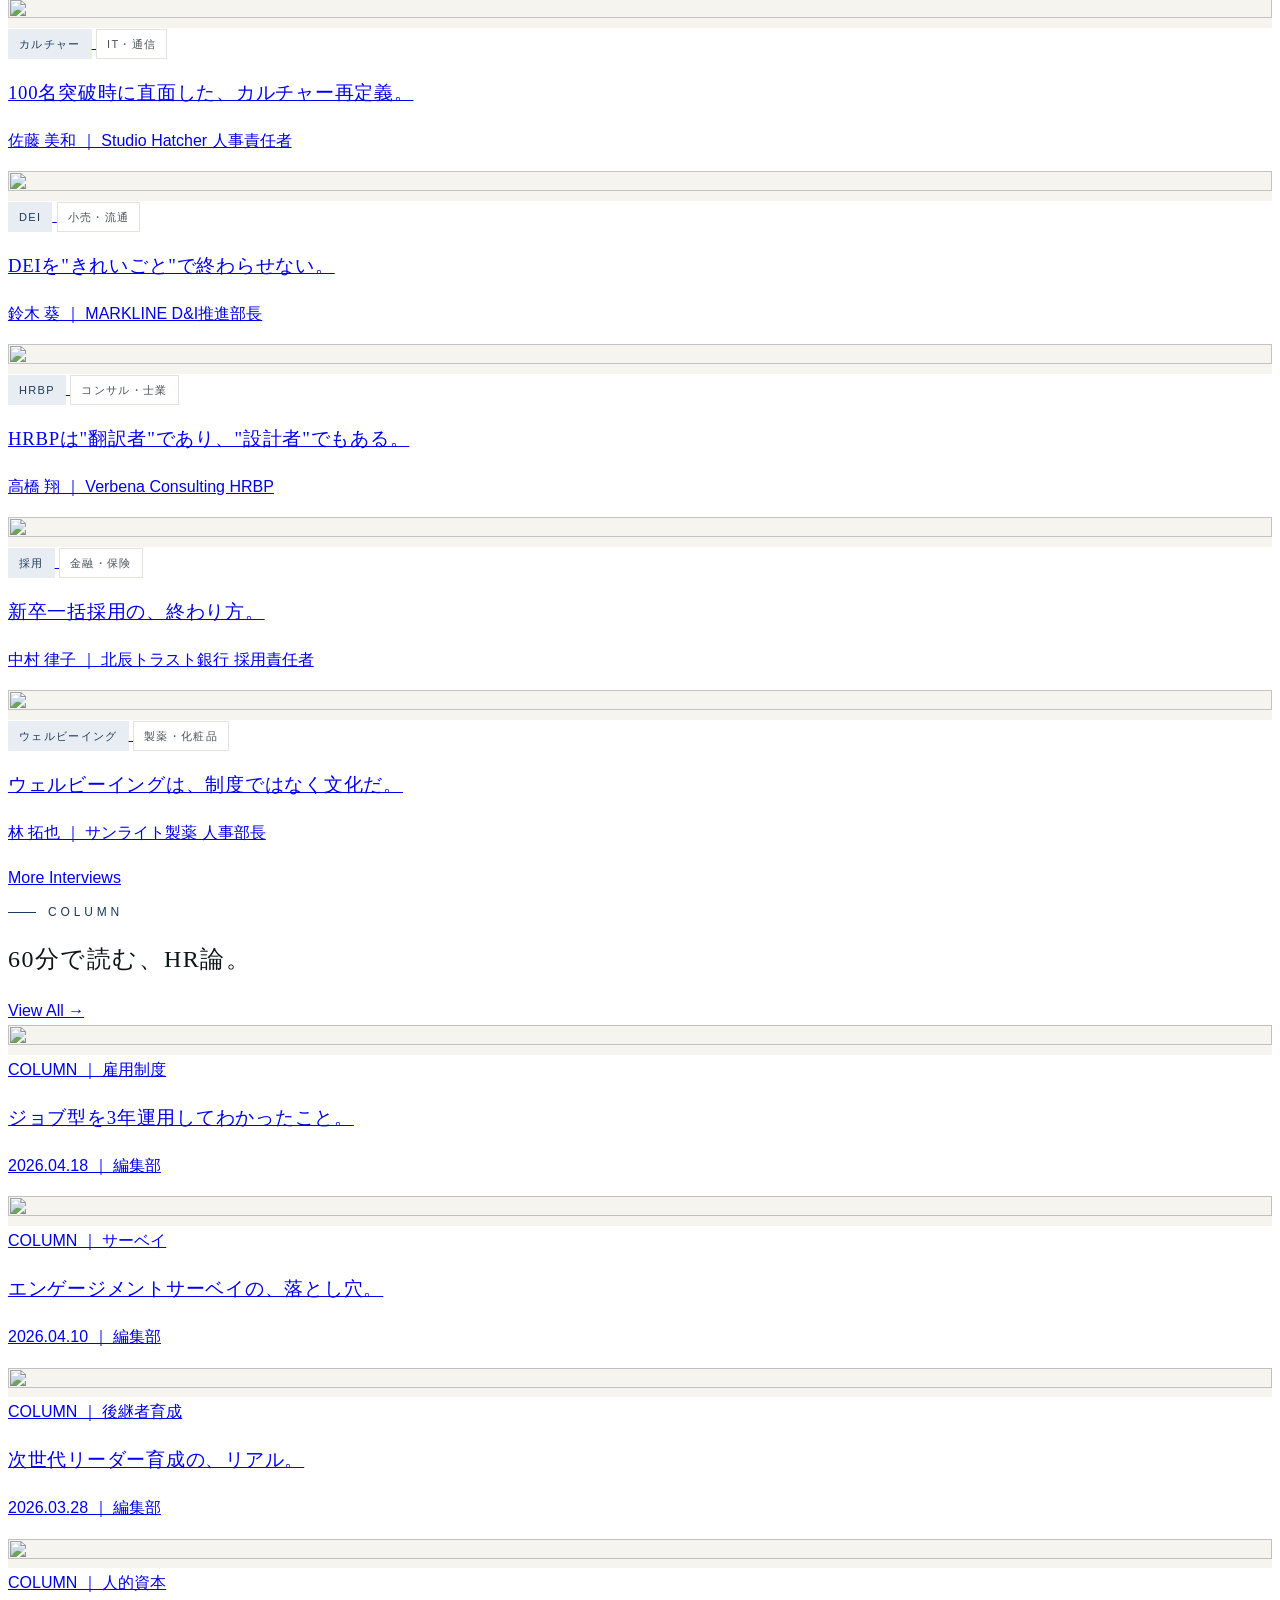
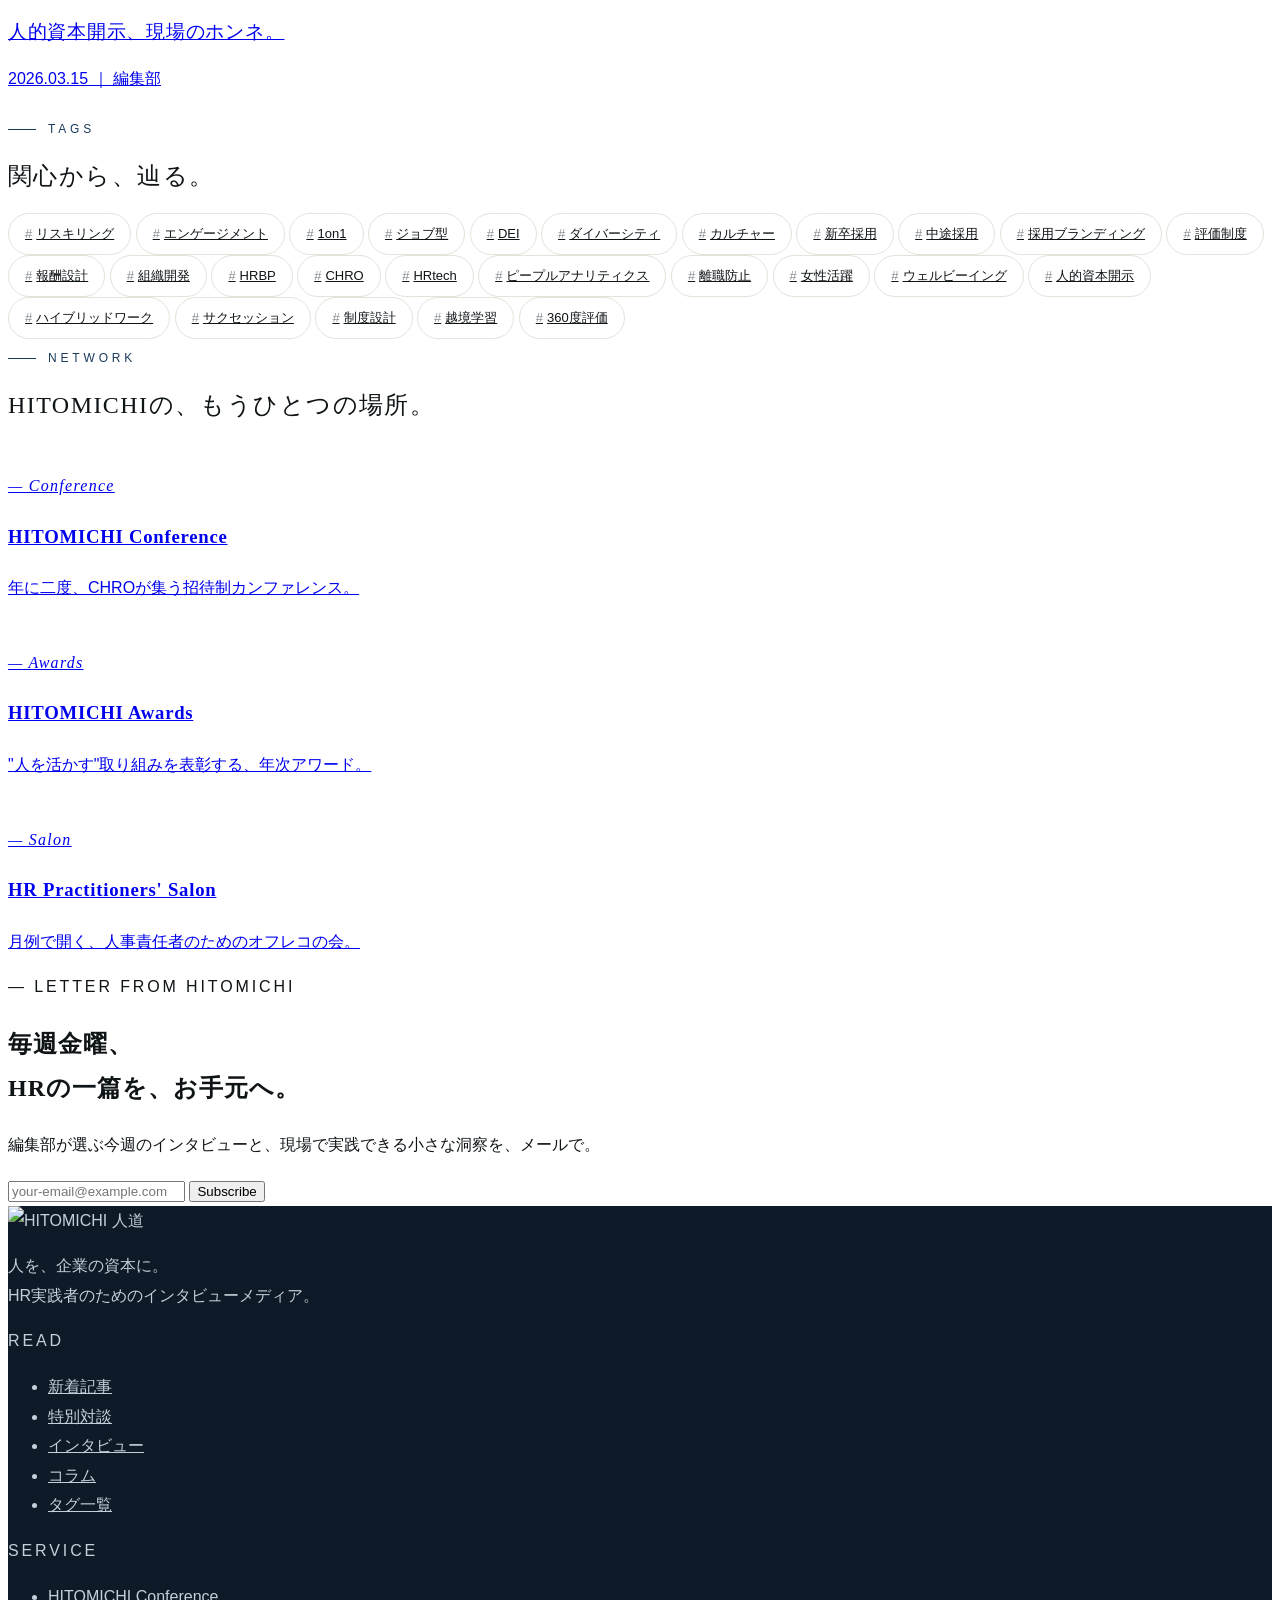
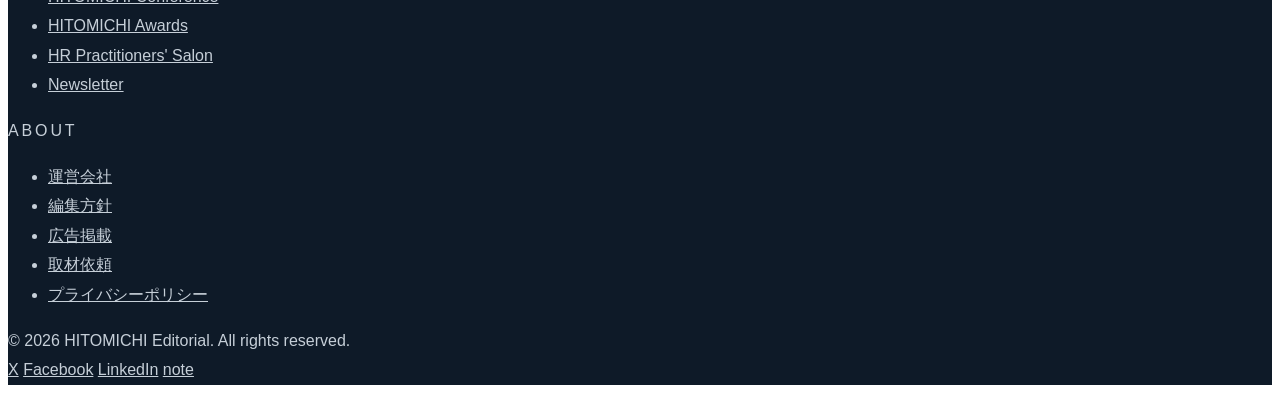
==== commit f94239b1: "fix: show white logo when header is over dark hero (top of page) ページ最上部でヘッダーがヒーロー画像（暗背景）に重なる時、黒ロゴが見え" ====
--- a/index.html
+++ b/index.html
@@ -6,7 +6,10 @@
 <title>HITOMICHI 人道 ｜ 人と組織を、つなぐ道。 — HR専門家インタビューメディア</title>
 <meta name="description" content="CHRO・人事責任者・HRBPの実践と思想を綴る、HR専門家インタビューメディア。業種・規模・テーマで、人を活かす現場の事例を辿る。" />
 
-<link rel="icon" type="image/svg+xml" href="assets/favicon.svg" />
+<link rel="icon" type="image/png" sizes="32x32" href="assets/favicon-32.png" />
+<link rel="icon" type="image/png" sizes="16x16" href="assets/favicon-16.png" />
+<link rel="icon" type="image/png" sizes="192x192" href="assets/favicon-192.png" />
+<link rel="apple-touch-icon" sizes="180x180" href="assets/apple-touch-icon.png" />
 
 <link rel="preconnect" href="https://fonts.googleapis.com" />
 <link rel="preconnect" href="https://fonts.gstatic.com" crossorigin />
@@ -48,9 +51,9 @@
 <!-- ============ HEADER ============ -->
 <header class="site-header" data-header-style="light">
   <div class="max-w-container mx-auto px-6 lg:px-10 h-[78px] flex items-center justify-between">
-    <a href="index.html" class="header-logo flex items-baseline gap-3">
-      <span class="font-serif-jp text-[24px] font-medium tracking-[0.18em]">人道</span>
-      <span class="font-en-sans text-[10px] opacity-80">HITOMICHI</span>
+    <a href="index.html" class="header-logo flex items-center">
+      <img class="logo-dark h-10 lg:h-12 w-auto" src="assets/logo-horizontal.png" srcset="assets/logo-horizontal.png 1x, assets/logo-horizontal@2x.png 2x" alt="HITOMICHI 人道" />
+      <img class="logo-light h-10 lg:h-12 w-auto" src="assets/logo-horizontal-white.png" srcset="assets/logo-horizontal-white.png 1x, assets/logo-horizontal-white@2x.png 2x" alt="HITOMICHI 人道" />
     </a>
     <nav class="hidden md:flex items-center gap-9">
       <a href="#latest" class="nav-link">新着記事</a>
@@ -547,9 +550,8 @@
   <div class="max-w-container mx-auto px-6 lg:px-10">
     <div class="grid md:grid-cols-4 gap-10 mb-14">
       <div class="md:col-span-1">
-        <div class="flex items-baseline gap-3 mb-5">
-          <span class="font-serif-jp text-white text-[24px] tracking-[0.18em]">人道</span>
-          <span class="font-en-sans text-[10px] text-white/70">HITOMICHI</span>
+        <div class="mb-5">
+          <img src="assets/logo-horizontal-white.png" srcset="assets/logo-horizontal-white.png 1x, assets/logo-horizontal-white@2x.png 2x" alt="HITOMICHI 人道" class="h-10 w-auto" />
         </div>
         <p class="text-[12px] leading-[2] text-white/70">人を、企業の資本に。<br/>HR実践者のためのインタビューメディア。</p>
       </div>
--- a/assets/style.css
+++ b/assets/style.css
@@ -0,0 +1,391 @@
+:root {
+  --ink: #0F1417;
+  --ink-soft: #4A5159;
+  --ink-mute: #8A8F95;
+  --paper: #FFFFFF;
+  --paper-soft: #F6F4EF;
+  --paper-tint: #FAF8F3;
+  --accent: #1B3A5C;
+  --accent-deep: #122A45;
+  --accent-soft: #E8EDF4;
+  --line: #E5E2DA;
+  --line-soft: #EFECE4;
+}
+
+* { -webkit-font-smoothing: antialiased; -moz-osx-font-smoothing: grayscale; }
+
+html { scroll-behavior: smooth; }
+
+body {
+  font-family: "Noto Sans JP", "Hiragino Kaku Gothic ProN", "Yu Gothic", sans-serif;
+  color: var(--ink);
+  background: var(--paper);
+  font-feature-settings: "palt";
+  line-height: 1.85;
+}
+
+.font-serif-jp {
+  font-family: "Noto Serif JP", "Hiragino Mincho ProN", "Yu Mincho", serif;
+  letter-spacing: 0.04em;
+  font-feature-settings: "palt";
+}
+
+.font-display {
+  font-family: "Noto Serif JP", "Hiragino Mincho ProN", "Yu Mincho", serif;
+  letter-spacing: 0.06em;
+  font-weight: 500;
+}
+
+.font-en {
+  font-family: "Cormorant Garamond", "Times New Roman", serif;
+  letter-spacing: 0.08em;
+  font-style: italic;
+}
+
+.font-en-sans {
+  font-family: "Inter", "Helvetica Neue", sans-serif;
+  letter-spacing: 0.18em;
+  text-transform: uppercase;
+}
+
+/* ---------- Header ---------- */
+.site-header {
+  position: fixed;
+  inset: 0 0 auto 0;
+  z-index: 50;
+  transition: background-color .35s ease, border-color .35s ease, box-shadow .35s ease, color .35s ease;
+  background: transparent;
+  border-bottom: 1px solid transparent;
+}
+.site-header.is-light { color: #fff; }
+.site-header.is-light .nav-link { color: rgba(255,255,255,.86); }
+.site-header.is-light .nav-link:hover { color: #fff; }
+.site-header.is-light .header-logo { color: #fff; }
+.site-header.is-light .header-icon { color: #fff; }
+.site-header.is-scrolled,
+.site-header.is-solid {
+  background: rgba(255,255,255,.97);
+  border-bottom-color: var(--line);
+  color: var(--ink);
+  backdrop-filter: saturate(140%) blur(6px);
+  -webkit-backdrop-filter: saturate(140%) blur(6px);
+}
+.site-header.is-scrolled .nav-link,
+.site-header.is-solid .nav-link {
+  color: var(--ink);
+}
+.site-header.is-scrolled .header-logo,
+.site-header.is-solid .header-logo,
+.site-header.is-scrolled .header-icon,
+.site-header.is-solid .header-icon {
+  color: var(--ink);
+}
+
+/* ---------- Header logo: swap black/white by header state ---------- */
+.header-logo .logo-light { display: none; }
+.header-logo .logo-dark  { display: block; }
+.site-header.is-light .header-logo .logo-light { display: block; }
+.site-header.is-light .header-logo .logo-dark  { display: none; }
+
+.nav-link {
+  position: relative;
+  font-size: 13px;
+  letter-spacing: .08em;
+  padding: 6px 0;
+}
+.nav-link::after {
+  content: "";
+  position: absolute;
+  left: 0; right: 0; bottom: 0;
+  height: 1px;
+  background: currentColor;
+  transform: scaleX(0);
+  transform-origin: left center;
+  transition: transform .35s ease;
+}
+.nav-link:hover::after { transform: scaleX(1); }
+
+/* ---------- Hero ---------- */
+.hero-overlay {
+  background:
+    linear-gradient(180deg, rgba(0,0,0,.18) 0%, rgba(0,0,0,.30) 30%, rgba(0,0,0,.62) 100%),
+    linear-gradient(180deg, rgba(27,58,92,.15) 0%, rgba(27,58,92,0) 60%);
+}
+@media (max-width: 768px) {
+  .hero-overlay {
+    background:
+      linear-gradient(180deg, rgba(0,0,0,.28) 0%, rgba(0,0,0,.42) 35%, rgba(0,0,0,.72) 100%),
+      linear-gradient(180deg, rgba(27,58,92,.2) 0%, rgba(27,58,92,0) 60%);
+  }
+}
+
+.hero-title { line-height: 1.25; }
+.hero-title .char { display: inline-block; }
+
+/* ---------- Section heads ---------- */
+.section-eyebrow {
+  display: inline-flex;
+  align-items: center;
+  gap: 12px;
+  color: var(--accent);
+  font-size: 12px;
+  letter-spacing: 0.32em;
+  text-transform: uppercase;
+}
+.section-eyebrow::before {
+  content: "";
+  width: 28px; height: 1px;
+  background: var(--accent);
+}
+.section-title {
+  font-family: "Noto Serif JP", serif;
+  font-weight: 500;
+  letter-spacing: .06em;
+  line-height: 1.35;
+}
+
+/* ---------- Facet tabs ---------- */
+.facet-tab {
+  position: relative;
+  padding: 18px 4px 16px;
+  font-size: 14px;
+  letter-spacing: .14em;
+  color: var(--ink-soft);
+  border-bottom: 2px solid transparent;
+  transition: color .25s ease, border-color .25s ease;
+}
+.facet-tab[data-active="true"] {
+  color: var(--accent);
+  border-bottom-color: var(--accent);
+}
+.facet-tab:hover { color: var(--accent); }
+
+.facet-panel { display: none; }
+.facet-panel[data-active="true"] { display: grid; }
+
+.facet-chip {
+  display: inline-flex;
+  align-items: center;
+  justify-content: space-between;
+  gap: 10px;
+  padding: 14px 18px;
+  background: #fff;
+  border: 1px solid var(--line);
+  color: var(--ink);
+  font-size: 13px;
+  letter-spacing: .06em;
+  transition: border-color .25s ease, color .25s ease, background-color .25s ease, transform .25s ease;
+}
+.facet-chip:hover {
+  border-color: var(--accent);
+  color: var(--accent);
+  transform: translateY(-1px);
+}
+.facet-chip .count {
+  color: var(--ink-mute);
+  font-size: 11px;
+  letter-spacing: 0;
+}
+.facet-chip:hover .count { color: var(--accent); }
+
+/* ---------- Cards ---------- */
+.card { transition: transform .35s ease; }
+.card:hover { transform: translateY(-4px); }
+.card .thumb {
+  overflow: hidden;
+  background: var(--paper-soft);
+}
+.card .thumb img {
+  transition: transform .8s cubic-bezier(.2,.7,.2,1);
+  width: 100%;
+  height: 100%;
+  object-fit: cover;
+  display: block;
+}
+.card:hover .thumb img { transform: scale(1.05); }
+
+.meta-tag {
+  display: inline-flex;
+  align-items: center;
+  padding: 4px 10px;
+  font-size: 11px;
+  letter-spacing: .12em;
+  color: var(--ink-soft);
+  border: 1px solid var(--line);
+  background: #fff;
+}
+.meta-tag.theme {
+  color: var(--accent);
+  border-color: var(--accent-soft);
+  background: var(--accent-soft);
+}
+
+.card-title {
+  font-family: "Noto Serif JP", serif;
+  font-weight: 500;
+  letter-spacing: .04em;
+  line-height: 1.55;
+}
+
+/* ---------- Pickup ---------- */
+.pickup-num {
+  font-family: "Cormorant Garamond", serif;
+  font-style: italic;
+  font-size: 56px;
+  line-height: 1;
+  color: var(--accent);
+}
+
+/* ---------- Quote ---------- */
+.pull-quote {
+  font-family: "Noto Serif JP", serif;
+  font-weight: 500;
+  letter-spacing: .06em;
+  line-height: 1.7;
+  color: var(--accent-deep);
+  position: relative;
+  padding-left: 22px;
+}
+.pull-quote::before {
+  content: "";
+  position: absolute;
+  left: 0; top: 8px; bottom: 8px;
+  width: 2px;
+  background: var(--accent);
+}
+
+/* ---------- Article body ---------- */
+.article-body { color: var(--ink); }
+.article-body h2 {
+  font-family: "Noto Serif JP", serif;
+  font-weight: 600;
+  letter-spacing: .05em;
+  font-size: 26px;
+  line-height: 1.5;
+  margin-top: 64px;
+  margin-bottom: 24px;
+  padding-left: 18px;
+  border-left: 3px solid var(--accent);
+}
+.article-body h3 {
+  font-family: "Noto Serif JP", serif;
+  font-weight: 600;
+  font-size: 19px;
+  letter-spacing: .04em;
+  margin-top: 40px;
+  margin-bottom: 16px;
+  color: var(--accent-deep);
+}
+.article-body p {
+  font-size: 16px;
+  line-height: 2;
+  margin-bottom: 28px;
+  color: var(--ink);
+}
+.article-body .lead {
+  font-family: "Noto Serif JP", serif;
+  font-size: 19px;
+  line-height: 2;
+  letter-spacing: .04em;
+  color: var(--ink);
+  font-weight: 500;
+}
+.article-body figure {
+  margin: 48px 0;
+}
+.article-body figcaption {
+  margin-top: 12px;
+  font-size: 12px;
+  letter-spacing: .12em;
+  color: var(--ink-mute);
+  text-align: center;
+}
+
+.qa-block {
+  border-top: 1px solid var(--line);
+  padding-top: 28px;
+  margin-top: 32px;
+}
+.qa-label {
+  font-family: "Cormorant Garamond", serif;
+  font-style: italic;
+  font-size: 28px;
+  line-height: 1;
+  color: var(--accent);
+  margin-bottom: 8px;
+}
+.qa-question {
+  font-family: "Noto Serif JP", serif;
+  font-weight: 500;
+  font-size: 17px;
+  line-height: 1.7;
+  color: var(--accent-deep);
+  margin-bottom: 24px;
+}
+.qa-answer {
+  font-size: 15.5px;
+  line-height: 2;
+  color: var(--ink);
+}
+
+/* ---------- Editor note ---------- */
+.editor-note {
+  background: var(--paper-soft);
+  padding: 36px 40px;
+  border-top: 2px solid var(--accent);
+}
+
+/* ---------- Tags cloud ---------- */
+.tag-pill {
+  display: inline-flex;
+  align-items: center;
+  padding: 8px 16px;
+  font-size: 13px;
+  color: var(--ink);
+  background: #fff;
+  border: 1px solid var(--line);
+  border-radius: 999px;
+  transition: color .25s ease, border-color .25s ease, background-color .25s ease;
+}
+.tag-pill:hover {
+  color: var(--accent);
+  border-color: var(--accent);
+  background: var(--accent-soft);
+}
+.tag-pill .hash { color: var(--ink-mute); margin-right: 4px; }
+.tag-pill:hover .hash { color: var(--accent); }
+
+/* ---------- Footer ---------- */
+.footer { background: #0E1A28; color: #C6CFD8; }
+.footer a { color: #C6CFD8; transition: color .25s; }
+.footer a:hover { color: #fff; }
+
+/* ---------- Misc ---------- */
+.divider-rule {
+  height: 1px; background: var(--line); width: 100%;
+}
+.ink-rule {
+  width: 40px; height: 1px; background: var(--ink);
+}
+
+/* Search button (header) */
+.btn-pill {
+  display: inline-flex;
+  align-items: center;
+  padding: 9px 18px;
+  border: 1px solid currentColor;
+  font-size: 12px;
+  letter-spacing: .2em;
+  border-radius: 999px;
+  transition: background-color .25s, color .25s;
+}
+.btn-pill:hover { background: currentColor; }
+.btn-pill:hover .btn-pill-label { color: var(--paper); }
+
+/* Responsive tweaks */
+@media (max-width: 768px) {
+  .article-body h2 { font-size: 22px; margin-top: 48px; }
+  .article-body h3 { font-size: 17px; }
+  .article-body p { font-size: 15px; }
+  .article-body .lead { font-size: 17px; }
+}
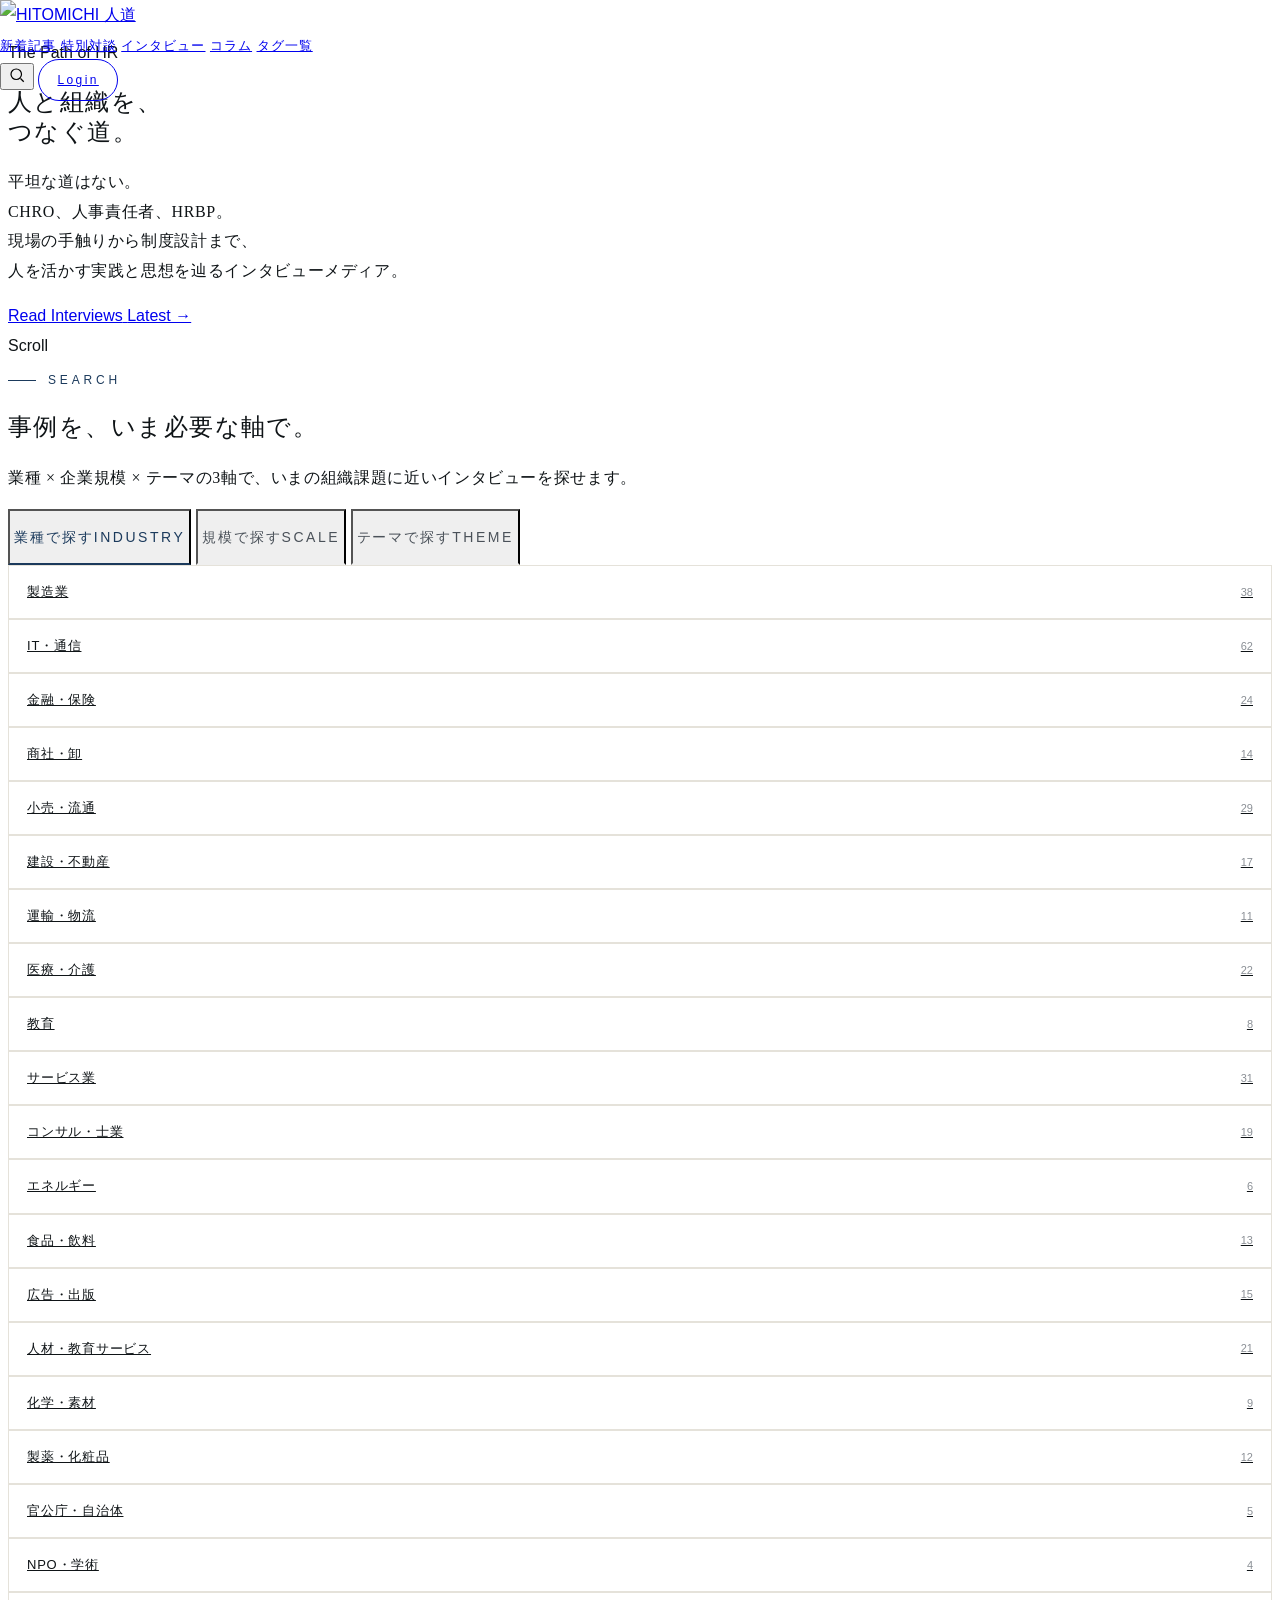
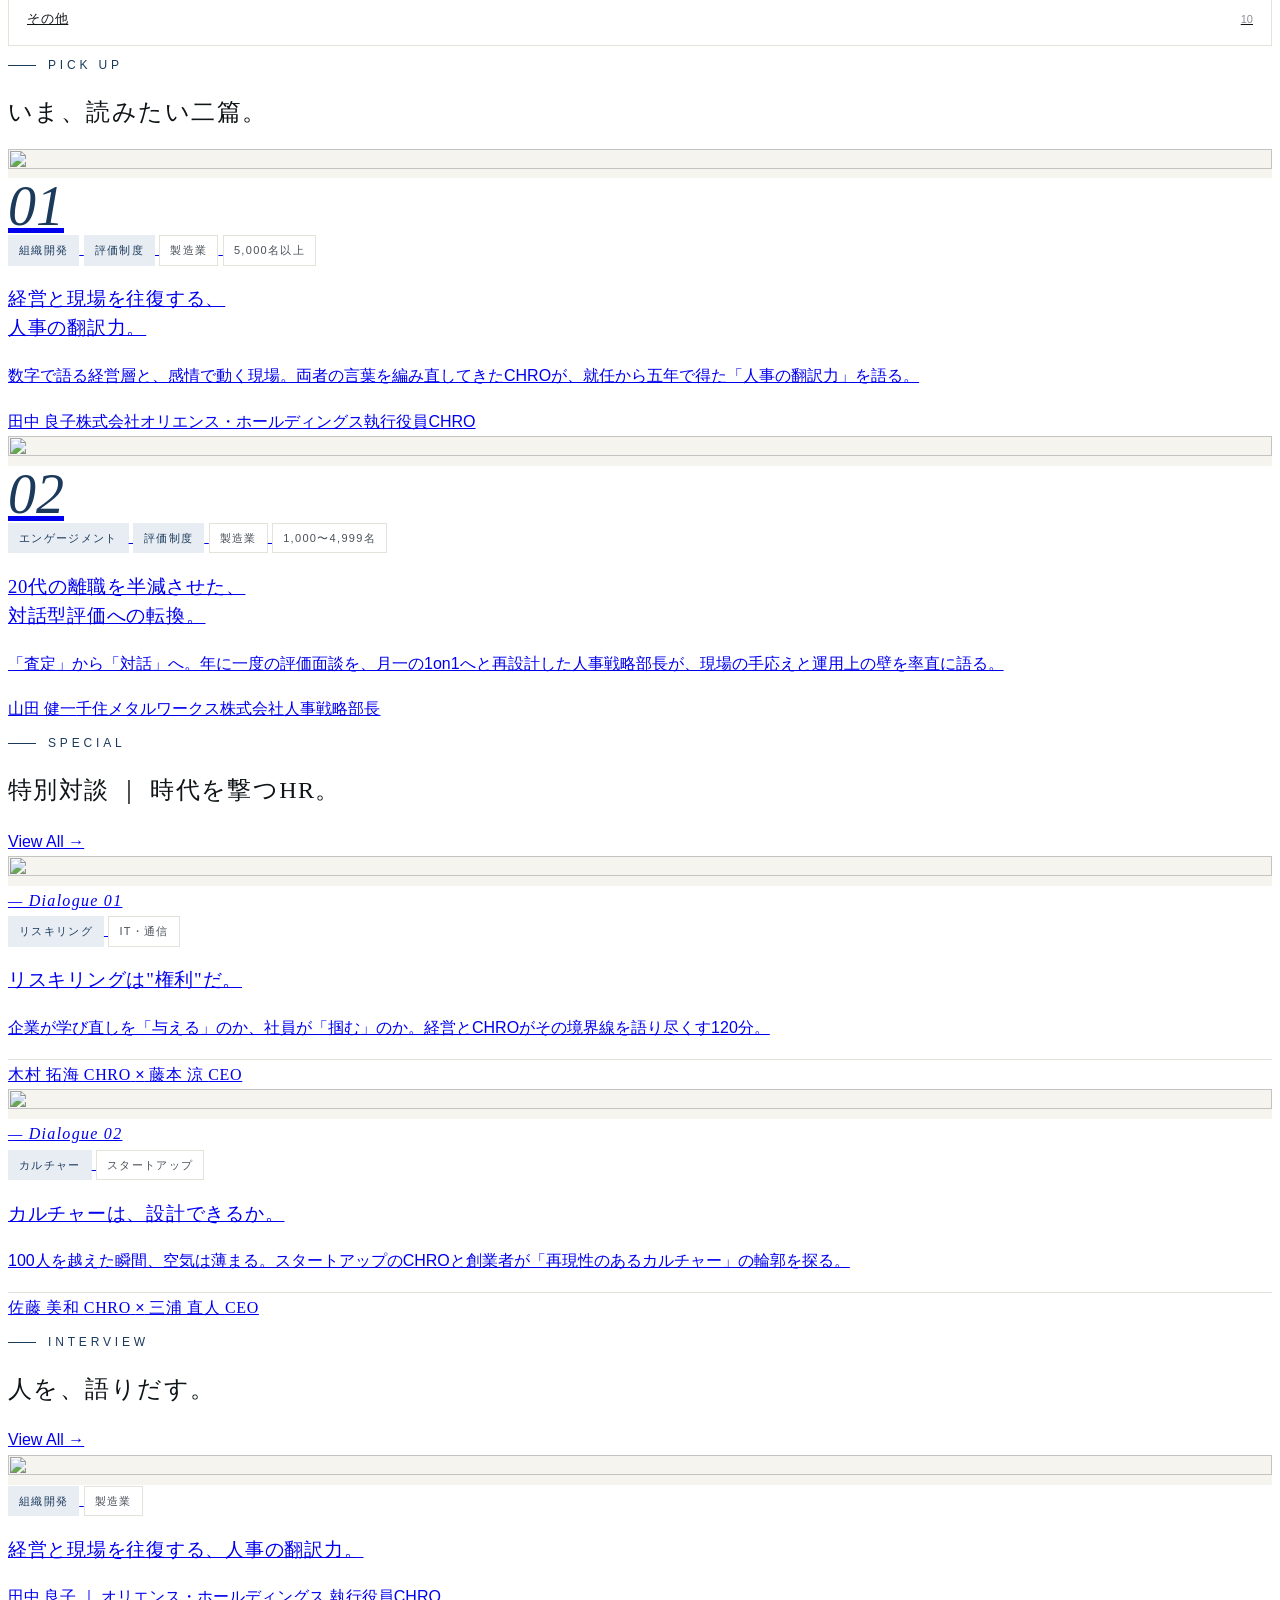
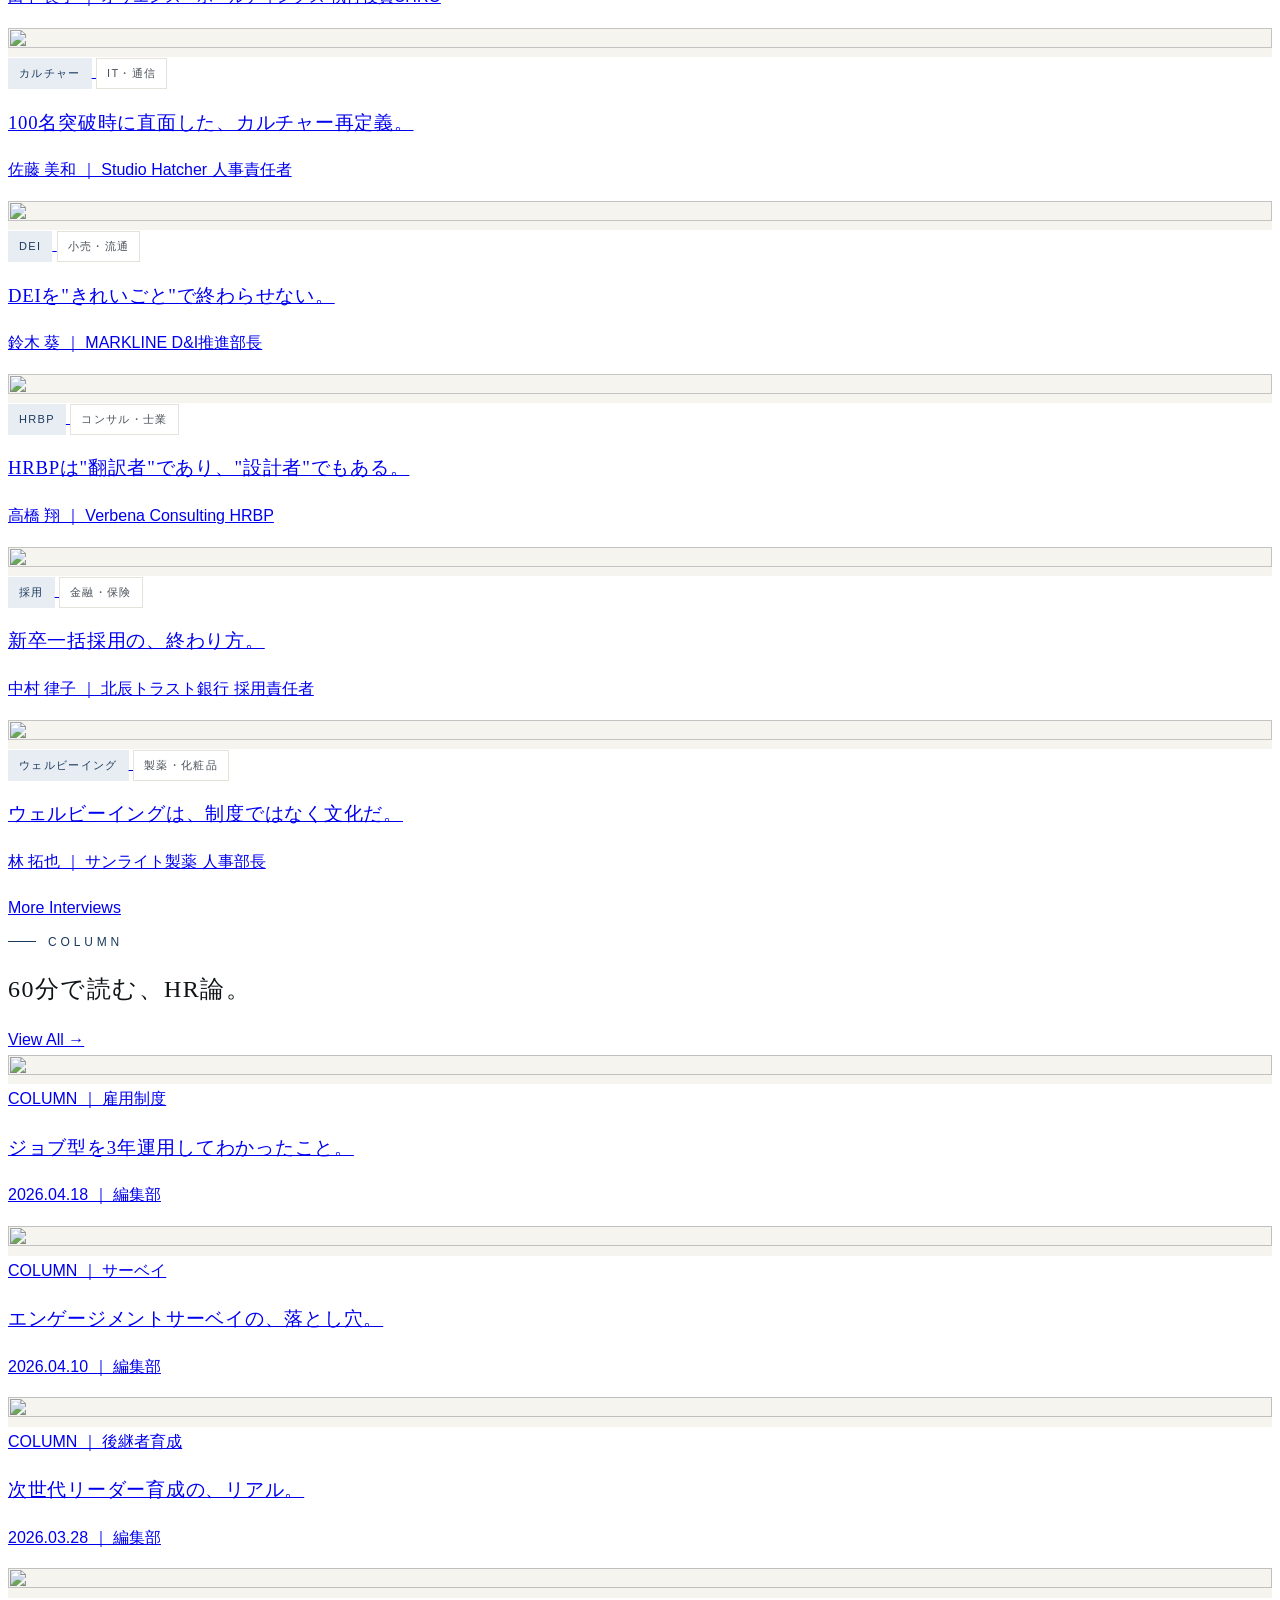
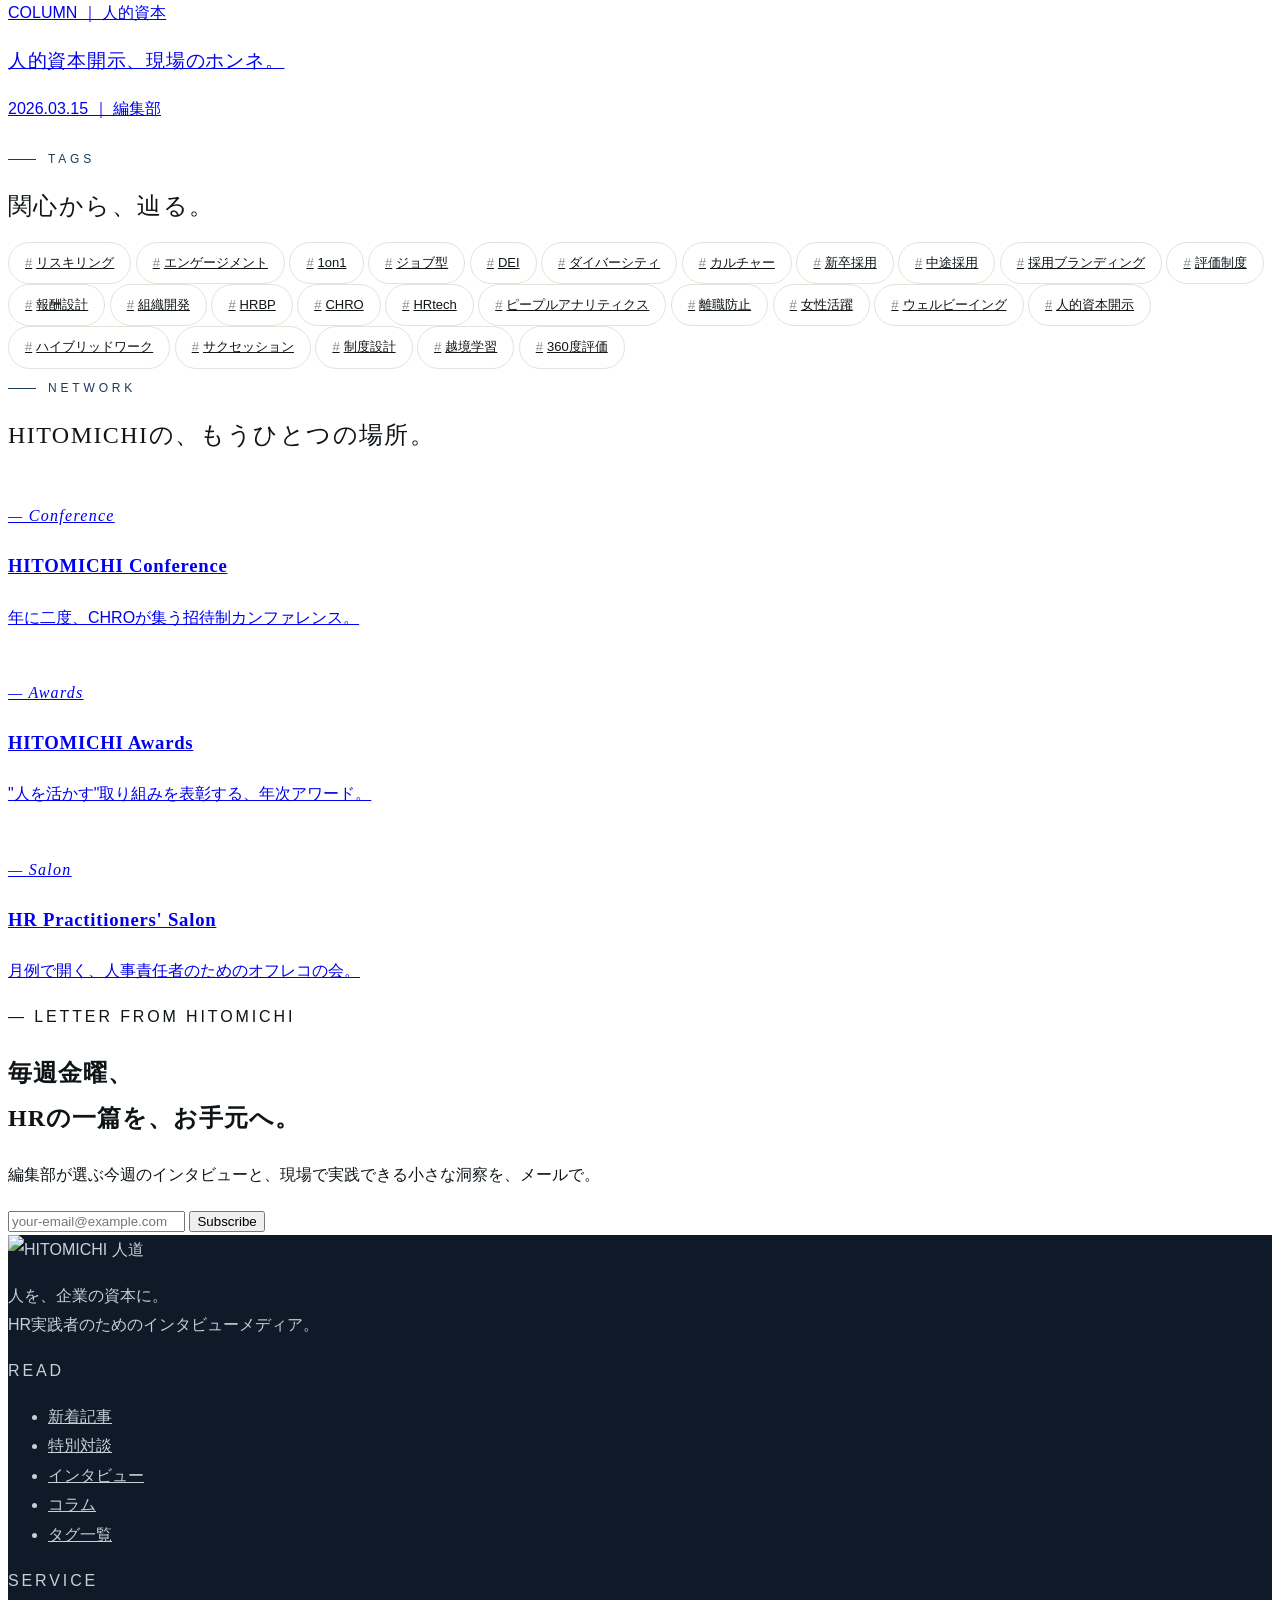
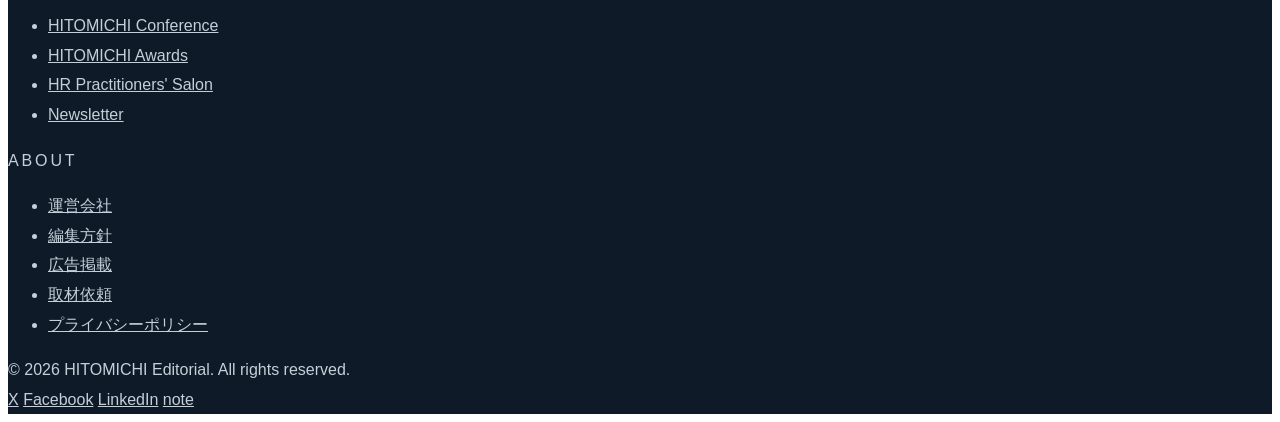
==== commit 31cda257: "feat: link 運営会社 footer item to kaimaku.jp フッターの「運営会社」リンク（両ページ）をカイマク公式サイトへ飛ばす。 target=_blank で別タブ表示、r" ====
--- a/index.html
+++ b/index.html
@@ -3,7 +3,7 @@
 <head>
 <meta charset="UTF-8" />
 <meta name="viewport" content="width=device-width, initial-scale=1.0" />
-<title>HITOMICHI 人道 ｜ 人と組織を、つなぐ道。 — HR専門家インタビューメディア</title>
+<title>人道 ｜ 人と組織を、つなぐ道。 — HR専門家インタビューメディア</title>
 <meta name="description" content="CHRO・人事責任者・HRBPの実践と思想を綴る、HR専門家インタビューメディア。業種・規模・テーマで、人を活かす現場の事例を辿る。" />
 
 <link rel="icon" type="image/png" sizes="32x32" href="assets/favicon-32.png" />
@@ -73,8 +73,8 @@
 
 <!-- ============ HERO ============ -->
 <section class="relative h-[100vh] min-h-[640px] w-full overflow-hidden">
-  <img src="https://images.unsplash.com/photo-1521737604893-d14cc237f11d?auto=format&fit=crop&w=2400&q=80"
-       alt="" class="absolute inset-0 w-full h-full object-cover" style="filter: grayscale(0.85) contrast(1.05) brightness(0.85);" />
+  <img src="assets/hero.jpg"
+       alt="" class="absolute inset-0 w-full h-full object-cover" style="filter: contrast(1.05) brightness(0.96);" />
   <div class="absolute inset-0 hero-overlay"></div>
 
   <div class="relative z-10 h-full max-w-container mx-auto px-6 lg:px-10 text-white flex flex-col justify-end pb-24 lg:pb-28">
@@ -89,7 +89,8 @@
       <p class="font-serif-jp mt-8 text-[15px] sm:text-[16px] leading-[2] opacity-90 max-w-xl">
         平坦な道はない。<br/>
         CHRO、人事責任者、HRBP。<br/>
-        現場の手触りから制度設計まで、人を活かす実践と思想を辿るインタビューメディア。
+        現場の手触りから制度設計まで、<br/>
+        人を活かす実践と思想を辿るインタビューメディア。
       </p>
       <div class="mt-12 flex items-center gap-6">
         <a href="#interview" class="inline-flex items-center gap-4 text-[12px] tracking-[0.3em] uppercase">
@@ -577,7 +578,7 @@
       <div>
         <div class="font-en-sans text-[10px] text-white/60 mb-4">About</div>
         <ul class="space-y-3 text-[13px]">
-          <li><a href="#">運営会社</a></li>
+          <li><a href="https://kaimaku.jp/" target="_blank" rel="noopener">運営会社</a></li>
           <li><a href="#">編集方針</a></li>
           <li><a href="#">広告掲載</a></li>
           <li><a href="#">取材依頼</a></li>
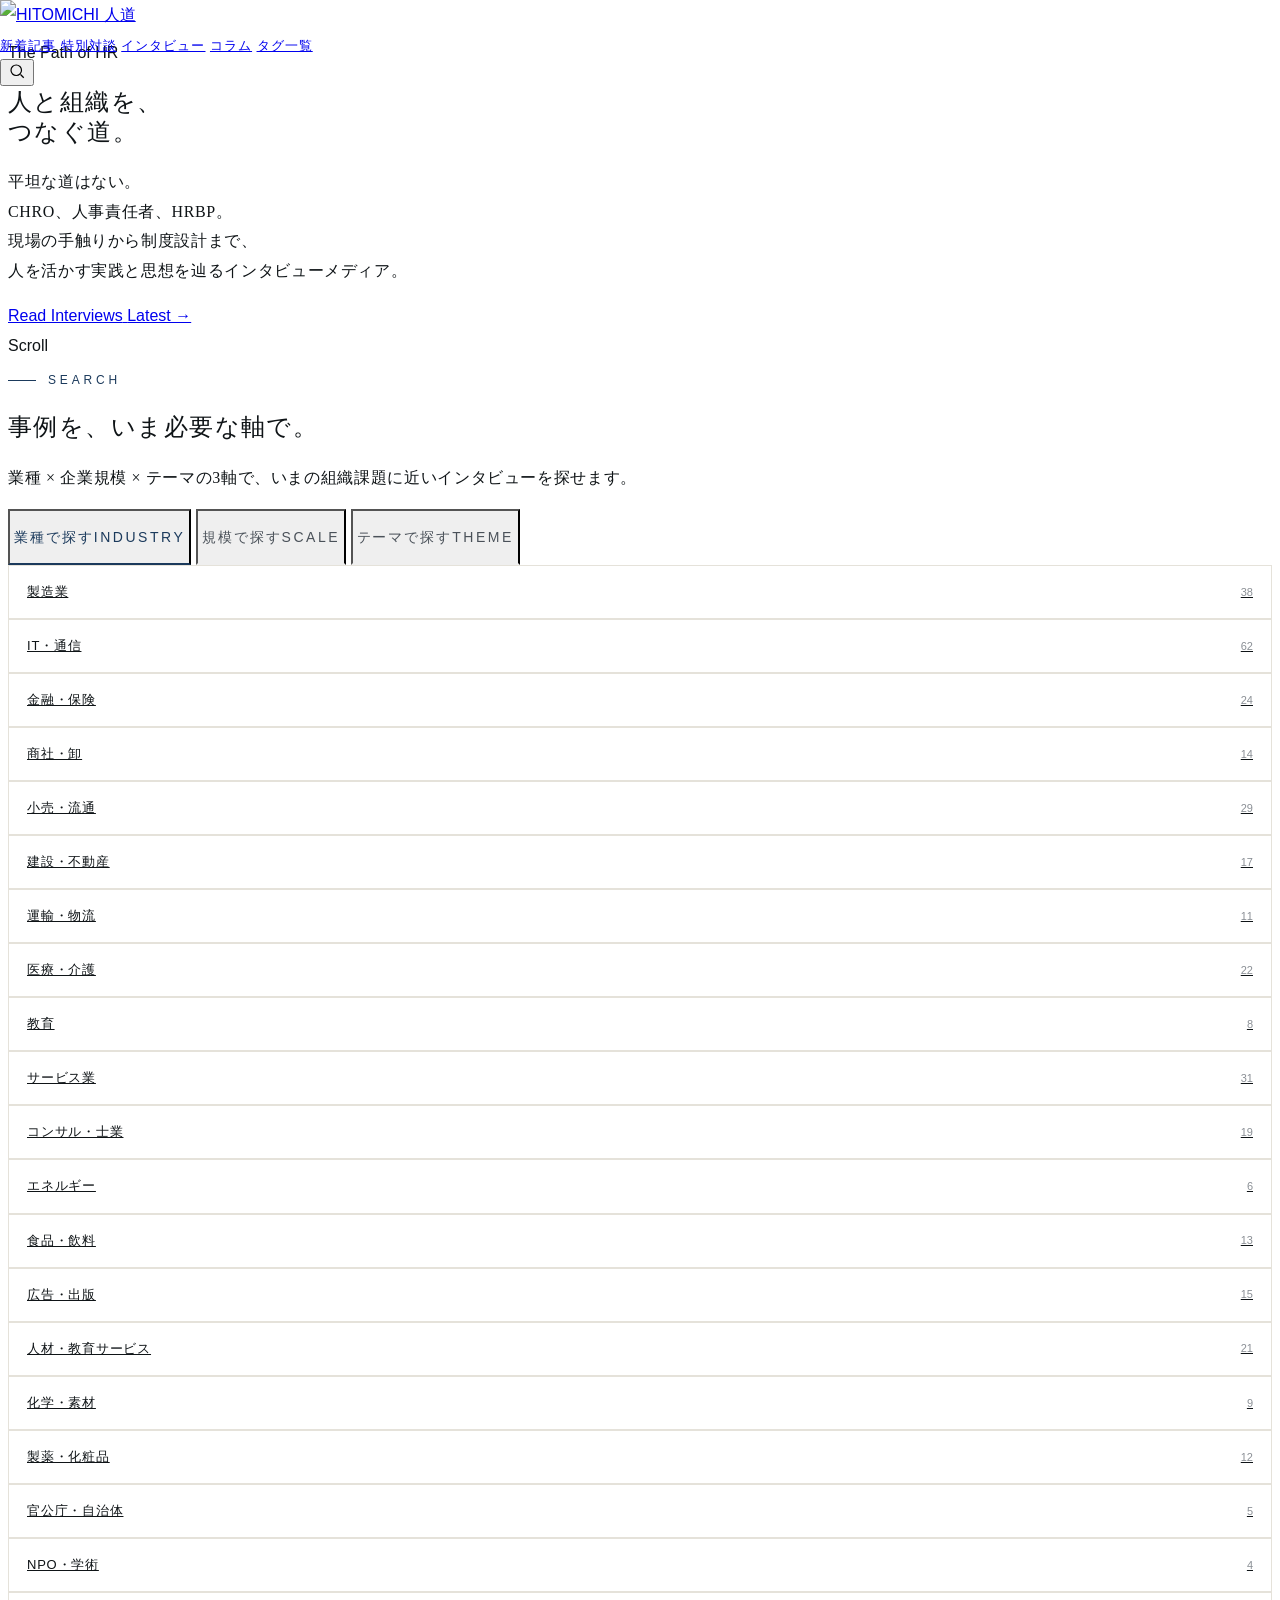
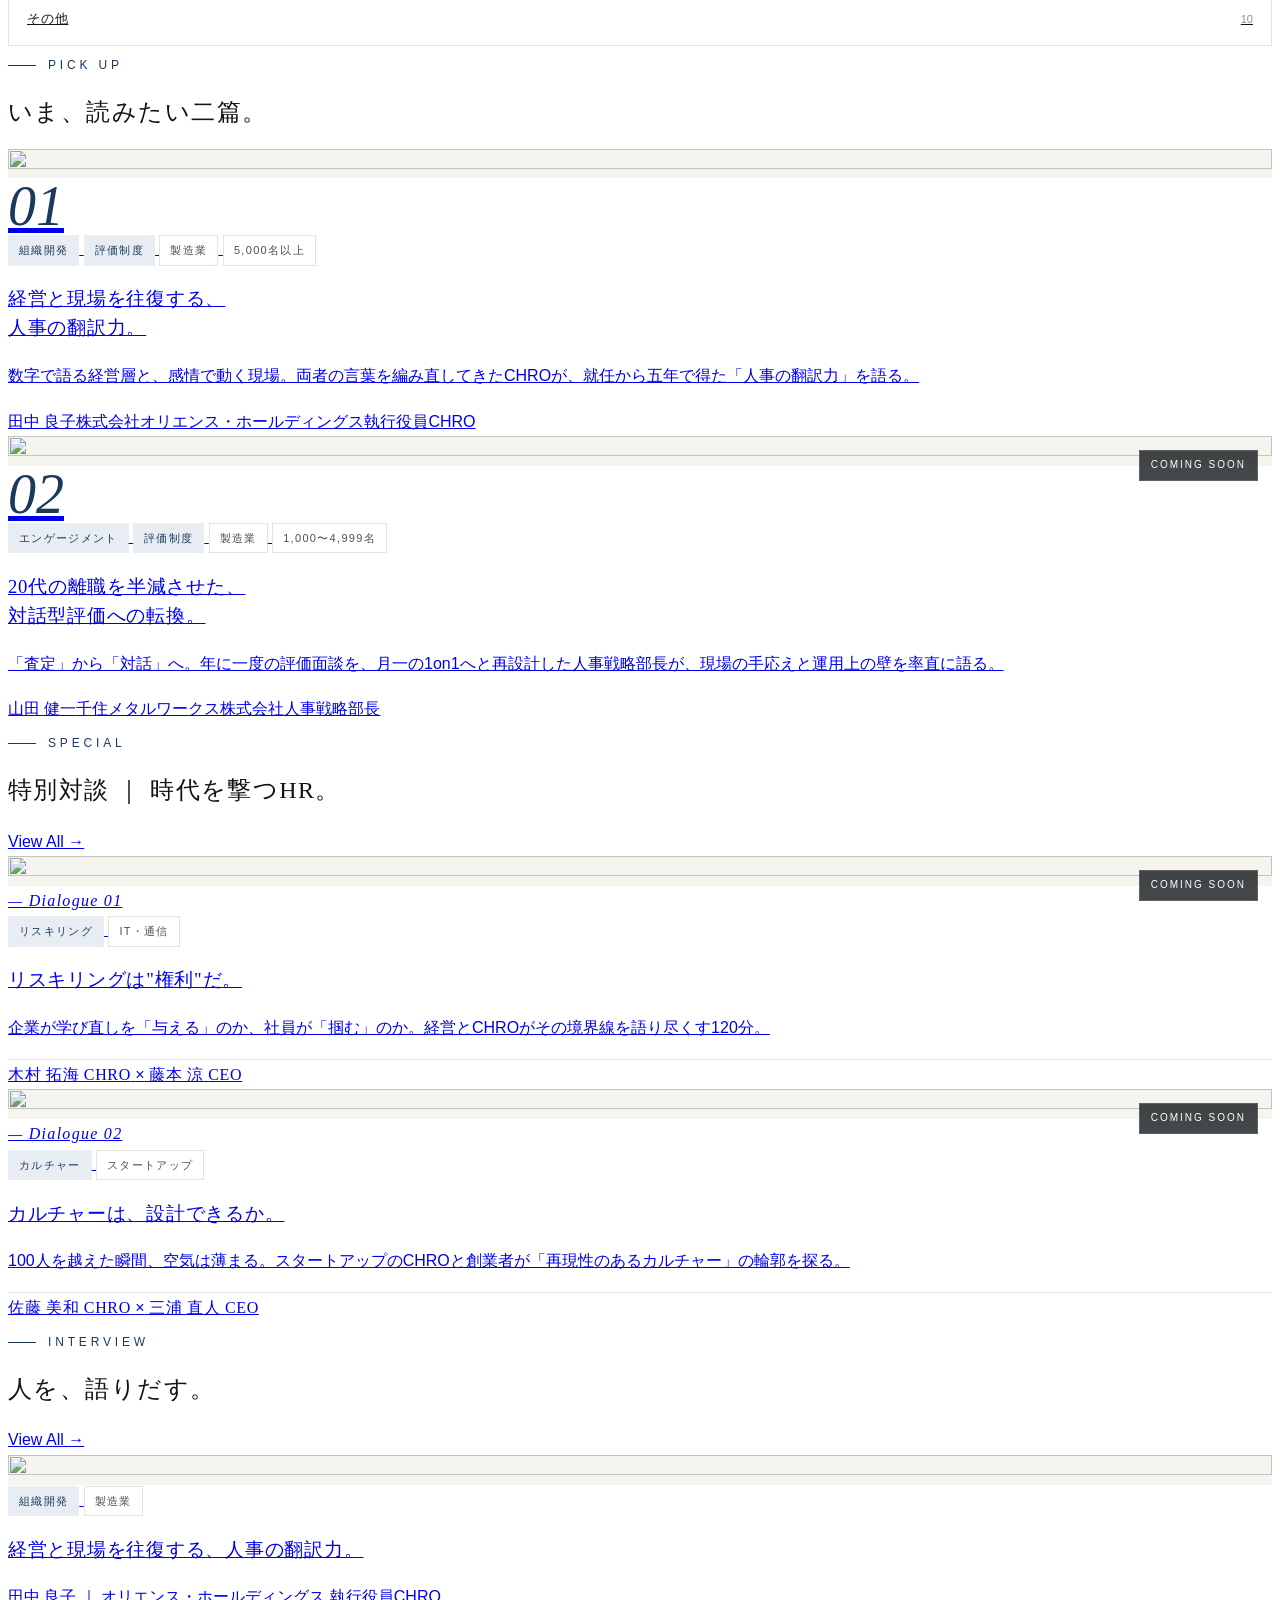
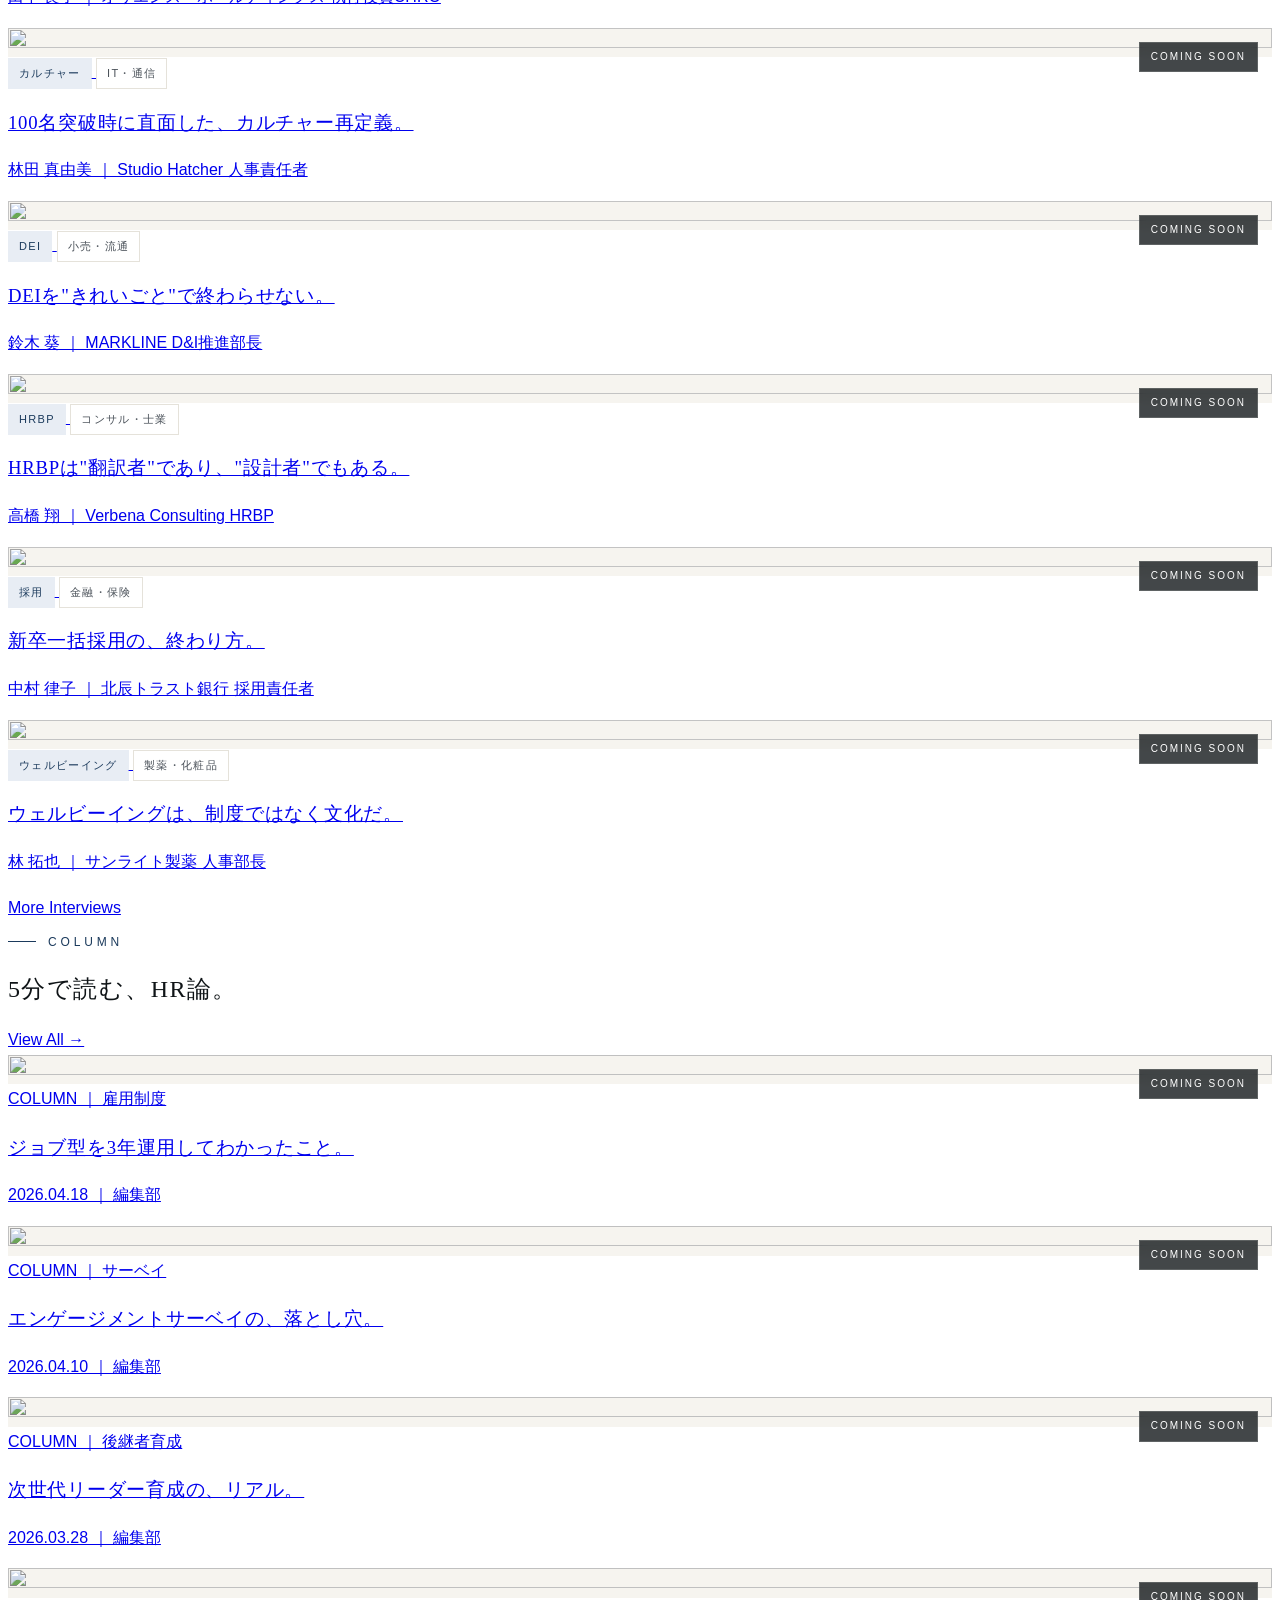
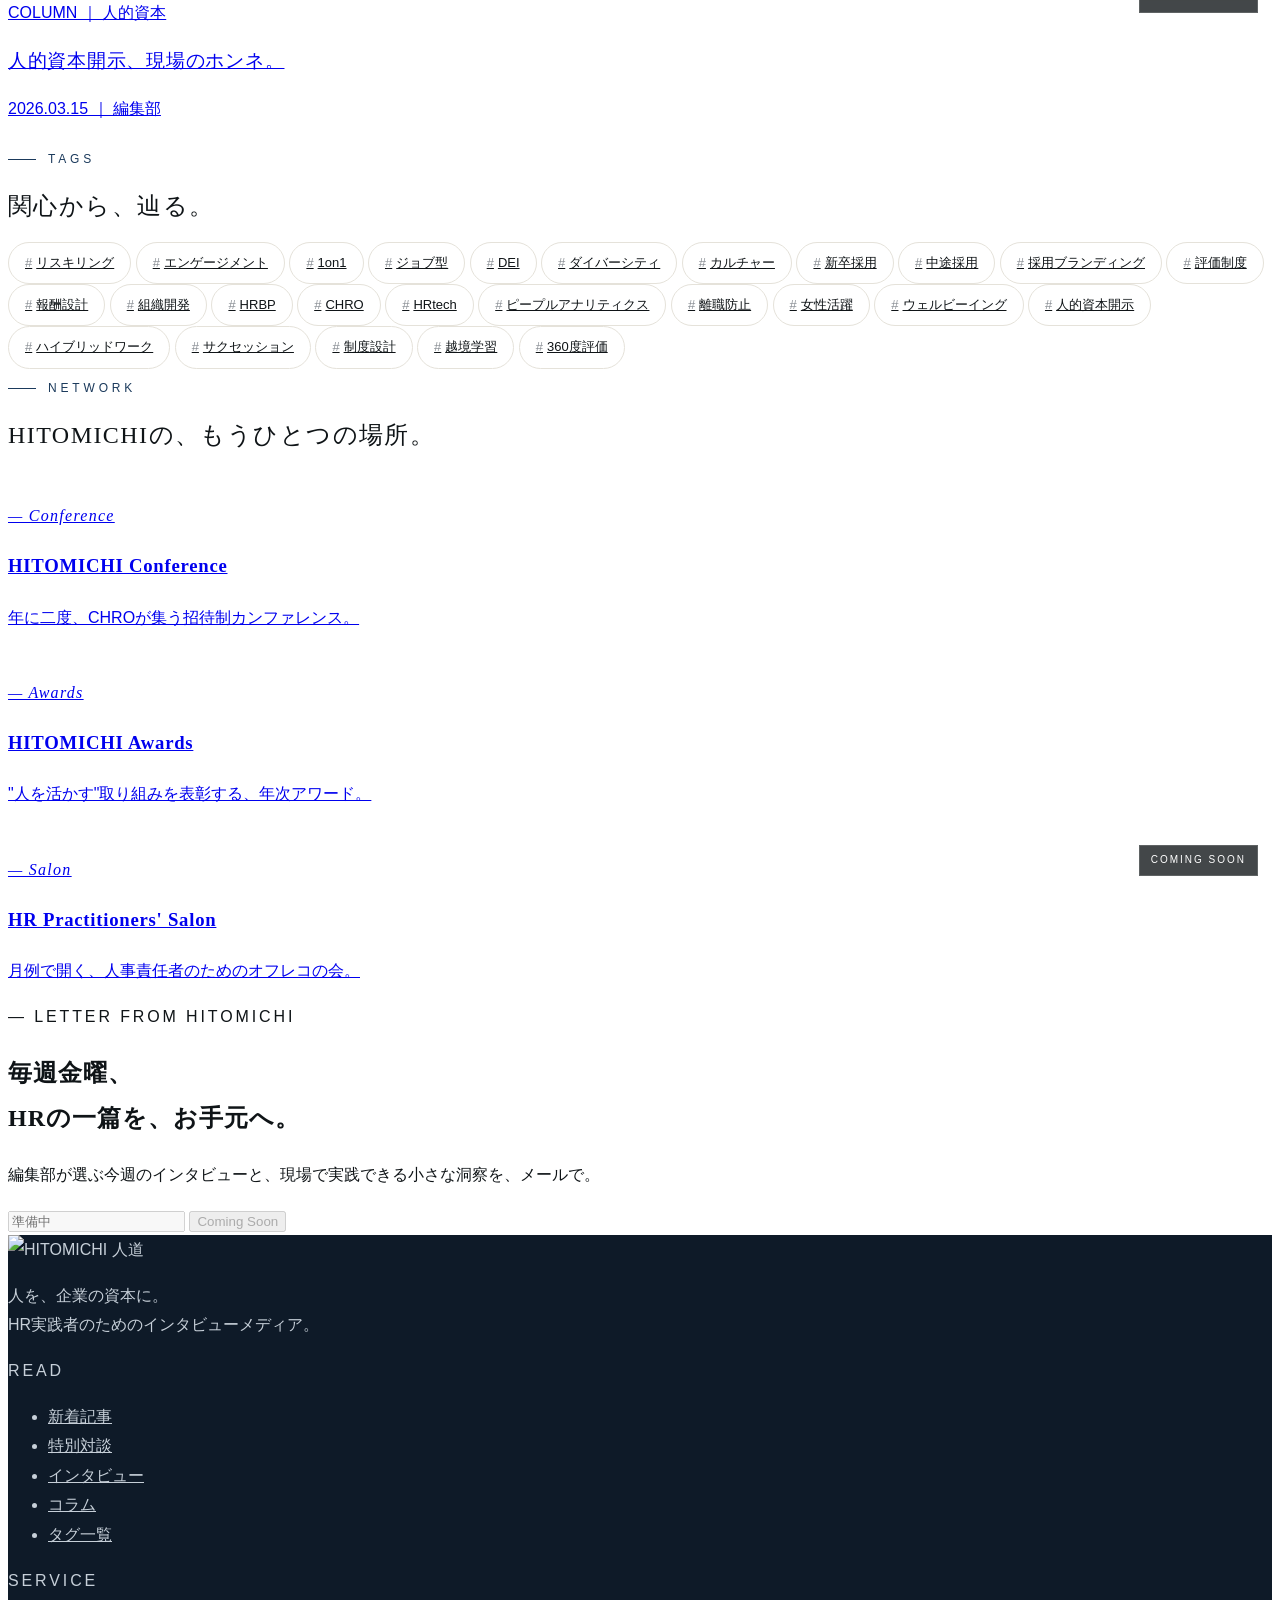
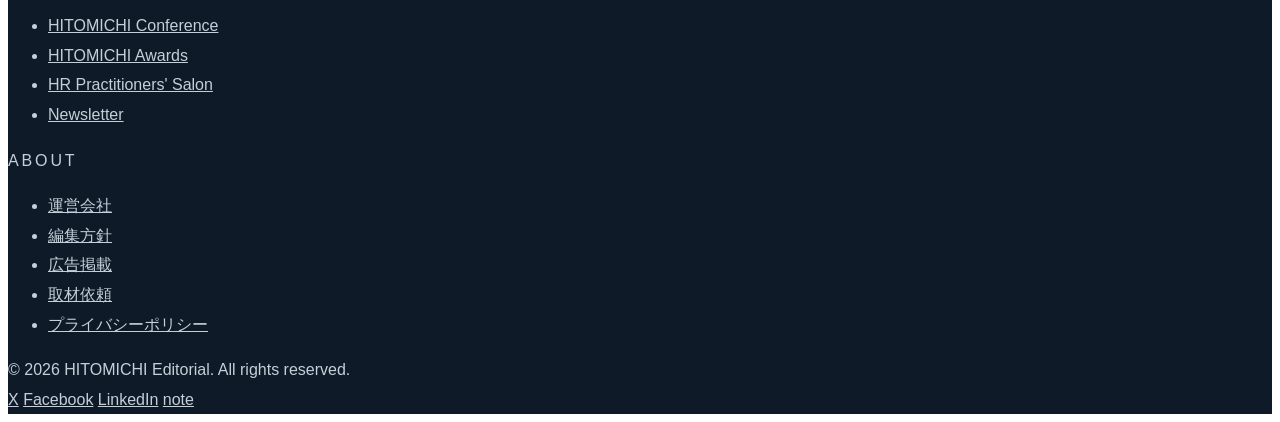
==== commit 98607410: "feat: add Coming Soon badges to placeholder cards + disable broken UI 立ち上げ期メディアとして、顧客が触っても破綻しない状態に整備" ====
--- a/index.html
+++ b/index.html
@@ -66,7 +66,6 @@
       <button class="header-icon" aria-label="検索">
         <svg width="18" height="18" viewBox="0 0 24 24" fill="none" stroke="currentColor" stroke-width="1.6"><circle cx="11" cy="11" r="7"/><path d="M21 21l-4.3-4.3"/></svg>
       </button>
-      <a href="#" class="btn-pill hidden sm:inline-flex"><span class="btn-pill-label">Login</span></a>
     </div>
   </div>
 </header>
@@ -189,7 +188,7 @@
       <!-- Pickup 01 -->
       <a href="interview-01.html" class="card group block">
         <div class="thumb aspect-[4/3] mb-7">
-          <img src="https://images.unsplash.com/photo-1573497019940-1c28c88b4f3e?auto=format&fit=crop&w=1400&q=80" style="filter: grayscale(0.2) contrast(1.05);" alt="" />
+          <img src="assets/photos/pickup-01.jpg" style="filter: grayscale(0.2) contrast(1.05);" alt="" />
         </div>
         <div class="flex items-start gap-6">
           <div class="pickup-num shrink-0">01</div>
@@ -210,9 +209,9 @@
       </a>
 
       <!-- Pickup 02 -->
-      <a href="#" class="card group block">
+      <a href="#" class="card group block coming-soon">
         <div class="thumb aspect-[4/3] mb-7">
-          <img src="https://images.unsplash.com/photo-1472099645785-5658abf4ff4e?auto=format&fit=crop&w=1400&q=80" style="filter: grayscale(0.2) contrast(1.05);" alt="" />
+          <img src="assets/photos/pickup-02.jpg" style="filter: grayscale(0.2) contrast(1.05);" alt="" />
         </div>
         <div class="flex items-start gap-6">
           <div class="pickup-num shrink-0">02</div>
@@ -248,9 +247,9 @@
 
     <div class="grid lg:grid-cols-2 gap-10 lg:gap-12">
       <!-- Special 01 -->
-      <a href="#" class="card group block bg-white">
+      <a href="#" class="card group block bg-white coming-soon">
         <div class="thumb aspect-[16/10] overflow-hidden">
-          <img src="https://images.unsplash.com/photo-1521737604893-d14cc237f11d?auto=format&fit=crop&w=1600&q=80" style="filter: grayscale(0.3) contrast(1.05);" alt="" />
+          <img src="assets/photos/dialogue-01.jpg" style="filter: grayscale(0.3) contrast(1.05);" alt="" />
         </div>
         <div class="p-8 lg:p-10">
           <div class="flex items-center gap-3 mb-4">
@@ -272,9 +271,9 @@
       </a>
 
       <!-- Special 02 -->
-      <a href="#" class="card group block bg-white">
+      <a href="#" class="card group block bg-white coming-soon">
         <div class="thumb aspect-[16/10] overflow-hidden">
-          <img src="https://images.unsplash.com/photo-1573164713988-8665fc963095?auto=format&fit=crop&w=1600&q=80" style="filter: grayscale(0.3) contrast(1.05);" alt="" />
+          <img src="assets/photos/dialogue-02.jpg" style="filter: grayscale(0.3) contrast(1.05);" alt="" />
         </div>
         <div class="p-8 lg:p-10">
           <div class="flex items-center gap-3 mb-4">
@@ -313,7 +312,7 @@
 
       <a href="interview-01.html" class="card block">
         <div class="thumb aspect-[5/4] mb-6">
-          <img src="https://images.unsplash.com/photo-1573497019940-1c28c88b4f3e?auto=format&fit=crop&w=1200&q=80" style="filter: grayscale(0.3) contrast(1.05);" alt="" />
+          <img src="assets/photos/pickup-01.jpg" style="filter: grayscale(0.3) contrast(1.05);" alt="" />
         </div>
         <div class="flex items-center gap-2 flex-wrap mb-3">
           <span class="meta-tag theme">組織開発</span>
@@ -323,21 +322,21 @@
         <p class="text-ink-mute text-[12px] tracking-[0.08em]">田中 良子 ｜ オリエンス・ホールディングス 執行役員CHRO</p>
       </a>
 
-      <a href="#" class="card block">
+      <a href="#" class="card block coming-soon">
         <div class="thumb aspect-[5/4] mb-6">
-          <img src="https://images.unsplash.com/photo-1580489944761-15a19d654956?auto=format&fit=crop&w=1200&q=80" style="filter: grayscale(0.3) contrast(1.05);" alt="" />
+          <img src="assets/photos/interview-02.jpg" style="filter: grayscale(0.3) contrast(1.05);" alt="" />
         </div>
         <div class="flex items-center gap-2 flex-wrap mb-3">
           <span class="meta-tag theme">カルチャー</span>
           <span class="meta-tag">IT・通信</span>
         </div>
         <h3 class="card-title text-[19px] mb-3 leading-[1.55]">100名突破時に直面した、カルチャー再定義。</h3>
-        <p class="text-ink-mute text-[12px] tracking-[0.08em]">佐藤 美和 ｜ Studio Hatcher 人事責任者</p>
-      </a>
-
-      <a href="#" class="card block">
+        <p class="text-ink-mute text-[12px] tracking-[0.08em]">林田 真由美 ｜ Studio Hatcher 人事責任者</p>
+      </a>
+
+      <a href="#" class="card block coming-soon">
         <div class="thumb aspect-[5/4] mb-6">
-          <img src="https://images.unsplash.com/photo-1531123897727-8f129e1688ce?auto=format&fit=crop&w=1200&q=80" style="filter: grayscale(0.3) contrast(1.05);" alt="" />
+          <img src="assets/photos/interview-03.jpg" style="filter: grayscale(0.3) contrast(1.05);" alt="" />
         </div>
         <div class="flex items-center gap-2 flex-wrap mb-3">
           <span class="meta-tag theme">DEI</span>
@@ -347,9 +346,9 @@
         <p class="text-ink-mute text-[12px] tracking-[0.08em]">鈴木 葵 ｜ MARKLINE D&I推進部長</p>
       </a>
 
-      <a href="#" class="card block">
+      <a href="#" class="card block coming-soon">
         <div class="thumb aspect-[5/4] mb-6">
-          <img src="https://images.unsplash.com/photo-1519085360753-af0119f7cbe7?auto=format&fit=crop&w=1200&q=80" style="filter: grayscale(0.3) contrast(1.05);" alt="" />
+          <img src="assets/photos/interview-04.jpg" style="filter: grayscale(0.3) contrast(1.05);" alt="" />
         </div>
         <div class="flex items-center gap-2 flex-wrap mb-3">
           <span class="meta-tag theme">HRBP</span>
@@ -359,9 +358,9 @@
         <p class="text-ink-mute text-[12px] tracking-[0.08em]">高橋 翔 ｜ Verbena Consulting HRBP</p>
       </a>
 
-      <a href="#" class="card block">
+      <a href="#" class="card block coming-soon">
         <div class="thumb aspect-[5/4] mb-6">
-          <img src="https://images.unsplash.com/photo-1438761681033-6461ffad8d80?auto=format&fit=crop&w=1200&q=80" style="filter: grayscale(0.3) contrast(1.05);" alt="" />
+          <img src="assets/photos/interview-05.jpg" style="filter: grayscale(0.3) contrast(1.05);" alt="" />
         </div>
         <div class="flex items-center gap-2 flex-wrap mb-3">
           <span class="meta-tag theme">採用</span>
@@ -371,9 +370,9 @@
         <p class="text-ink-mute text-[12px] tracking-[0.08em]">中村 律子 ｜ 北辰トラスト銀行 採用責任者</p>
       </a>
 
-      <a href="#" class="card block">
+      <a href="#" class="card block coming-soon">
         <div class="thumb aspect-[5/4] mb-6">
-          <img src="https://images.unsplash.com/photo-1463453091185-61582044d556?auto=format&fit=crop&w=1200&q=80" style="filter: grayscale(0.3) contrast(1.05);" alt="" />
+          <img src="assets/photos/interview-06.jpg" style="filter: grayscale(0.3) contrast(1.05);" alt="" />
         </div>
         <div class="flex items-center gap-2 flex-wrap mb-3">
           <span class="meta-tag theme">ウェルビーイング</span>
@@ -401,16 +400,16 @@
     <div class="flex items-end justify-between flex-wrap gap-4 mb-14">
       <div>
         <div class="section-eyebrow mb-4">Column</div>
-        <h2 class="section-title text-[30px] lg:text-[38px]">60分で読む、HR論。</h2>
+        <h2 class="section-title text-[30px] lg:text-[38px]">5分で読む、HR論。</h2>
       </div>
       <a href="#" class="text-[12px] tracking-[0.2em] uppercase text-accent hover:opacity-70">View All →</a>
     </div>
 
     <div class="grid sm:grid-cols-2 lg:grid-cols-4 gap-x-6 gap-y-12">
 
-      <a href="#" class="card block bg-white">
+      <a href="#" class="card block bg-white coming-soon">
         <div class="thumb aspect-[3/2] mb-5">
-          <img src="https://images.unsplash.com/photo-1454165804606-c3d57bc86b40?auto=format&fit=crop&w=900&q=80" style="filter: grayscale(0.35);" alt="" />
+          <img src="assets/photos/column-01.jpg" style="filter: grayscale(0.35);" alt="" />
         </div>
         <div class="px-1">
           <div class="text-[11px] tracking-[0.2em] text-accent mb-3">COLUMN ｜ 雇用制度</div>
@@ -419,9 +418,9 @@
         </div>
       </a>
 
-      <a href="#" class="card block bg-white">
+      <a href="#" class="card block bg-white coming-soon">
         <div class="thumb aspect-[3/2] mb-5">
-          <img src="https://images.unsplash.com/photo-1521791136064-7986c2920216?auto=format&fit=crop&w=900&q=80" style="filter: grayscale(0.35);" alt="" />
+          <img src="assets/photos/column-02.jpg" style="filter: grayscale(0.35);" alt="" />
         </div>
         <div class="px-1">
           <div class="text-[11px] tracking-[0.2em] text-accent mb-3">COLUMN ｜ サーベイ</div>
@@ -430,9 +429,9 @@
         </div>
       </a>
 
-      <a href="#" class="card block bg-white">
+      <a href="#" class="card block bg-white coming-soon">
         <div class="thumb aspect-[3/2] mb-5">
-          <img src="https://images.unsplash.com/photo-1551836022-deb4988cc6c0?auto=format&fit=crop&w=900&q=80" style="filter: grayscale(0.35);" alt="" />
+          <img src="assets/photos/column-03.jpg" style="filter: grayscale(0.35);" alt="" />
         </div>
         <div class="px-1">
           <div class="text-[11px] tracking-[0.2em] text-accent mb-3">COLUMN ｜ 後継者育成</div>
@@ -441,9 +440,9 @@
         </div>
       </a>
 
-      <a href="#" class="card block bg-white">
+      <a href="#" class="card block bg-white coming-soon">
         <div class="thumb aspect-[3/2] mb-5">
-          <img src="https://images.unsplash.com/photo-1486312338219-ce68d2c6f44d?auto=format&fit=crop&w=900&q=80" style="filter: grayscale(0.35);" alt="" />
+          <img src="assets/photos/column-04.jpg" style="filter: grayscale(0.35);" alt="" />
         </div>
         <div class="px-1">
           <div class="text-[11px] tracking-[0.2em] text-accent mb-3">COLUMN ｜ 人的資本</div>
@@ -503,24 +502,24 @@
     </div>
 
     <div class="grid md:grid-cols-3 gap-5">
-      <a href="#" class="block relative aspect-[16/10] overflow-hidden group">
-        <img src="https://images.unsplash.com/photo-1505373877841-8d25f7d46678?auto=format&fit=crop&w=1200&q=80" class="absolute inset-0 w-full h-full object-cover transition-transform duration-700 group-hover:scale-105" style="filter: grayscale(0.5) brightness(0.55);" alt="" />
+      <a href="#" class="block relative aspect-[16/10] overflow-hidden group coming-soon">
+        <img src="assets/photos/service-conference.jpg" class="absolute inset-0 w-full h-full object-cover transition-transform duration-700 group-hover:scale-105" style="filter: grayscale(0.5) brightness(0.55);" alt="" />
         <div class="absolute inset-0 flex flex-col justify-end p-8 text-white">
           <div class="font-en text-[14px] mb-2 opacity-90">— Conference</div>
           <h3 class="font-serif-jp text-[22px] mb-2 leading-[1.4]">HITOMICHI Conference</h3>
           <p class="text-[12px] opacity-80 leading-[1.8]">年に二度、CHROが集う招待制カンファレンス。</p>
         </div>
       </a>
-      <a href="#" class="block relative aspect-[16/10] overflow-hidden group">
-        <img src="https://images.unsplash.com/photo-1573164713988-8665fc963095?auto=format&fit=crop&w=1200&q=80" class="absolute inset-0 w-full h-full object-cover transition-transform duration-700 group-hover:scale-105" style="filter: grayscale(0.5) brightness(0.55);" alt="" />
+      <a href="#" class="block relative aspect-[16/10] overflow-hidden group coming-soon">
+        <img src="assets/photos/service-awards.jpg" class="absolute inset-0 w-full h-full object-cover transition-transform duration-700 group-hover:scale-105" style="filter: grayscale(0.5) brightness(0.55);" alt="" />
         <div class="absolute inset-0 flex flex-col justify-end p-8 text-white">
           <div class="font-en text-[14px] mb-2 opacity-90">— Awards</div>
           <h3 class="font-serif-jp text-[22px] mb-2 leading-[1.4]">HITOMICHI Awards</h3>
           <p class="text-[12px] opacity-80 leading-[1.8]">"人を活かす"取り組みを表彰する、年次アワード。</p>
         </div>
       </a>
-      <a href="#" class="block relative aspect-[16/10] overflow-hidden group">
-        <img src="https://images.unsplash.com/photo-1517048676732-d65bc937f952?auto=format&fit=crop&w=1200&q=80" class="absolute inset-0 w-full h-full object-cover transition-transform duration-700 group-hover:scale-105" style="filter: grayscale(0.5) brightness(0.55);" alt="" />
+      <a href="#" class="block relative aspect-[16/10] overflow-hidden group coming-soon">
+        <img src="assets/photos/service-salon.jpg" class="absolute inset-0 w-full h-full object-cover transition-transform duration-700 group-hover:scale-105" style="filter: grayscale(0.5) brightness(0.55);" alt="" />
         <div class="absolute inset-0 flex flex-col justify-end p-8 text-white">
           <div class="font-en text-[14px] mb-2 opacity-90">— Salon</div>
           <h3 class="font-serif-jp text-[22px] mb-2 leading-[1.4]">HR Practitioners' Salon</h3>
@@ -539,9 +538,9 @@
       <h2 class="font-serif-jp text-[28px] lg:text-[34px] leading-[1.4]">毎週金曜、<br/>HRの一篇を、お手元へ。</h2>
       <p class="text-[14px] leading-[2] mt-6 opacity-85 max-w-md">編集部が選ぶ今週のインタビューと、現場で実践できる小さな洞察を、メールで。</p>
     </div>
-    <form class="flex items-stretch gap-3 bg-white p-2">
-      <input type="email" placeholder="your-email@example.com" class="flex-1 px-4 py-3 text-ink text-[14px] focus:outline-none placeholder:text-ink-mute" />
-      <button type="submit" class="bg-accent-deep text-white px-7 text-[12px] tracking-[0.2em] uppercase hover:bg-ink transition-colors">Subscribe</button>
+    <form class="flex items-stretch gap-3 bg-white p-2" onsubmit="event.preventDefault(); alert('ニュースレター配信は現在準備中です。公開準備が整いましたら、サイト上でお知らせいたします。');">
+      <input type="email" placeholder="準備中" class="flex-1 px-4 py-3 text-ink text-[14px] focus:outline-none placeholder:text-ink-mute" disabled />
+      <button type="submit" class="bg-accent-deep text-white px-7 text-[12px] tracking-[0.2em] uppercase hover:bg-ink transition-colors opacity-60 cursor-not-allowed" disabled>Coming Soon</button>
     </form>
   </div>
 </section>
--- a/assets/style.css
+++ b/assets/style.css
@@ -87,6 +87,32 @@
 .site-header.is-light .header-logo .logo-light { display: block; }
 .site-header.is-light .header-logo .logo-dark  { display: none; }
 
+/* ---------- Coming Soon badge for placeholder cards ---------- */
+.coming-soon {
+  position: relative;
+}
+.coming-soon::after {
+  content: 'Coming Soon';
+  position: absolute;
+  top: 14px;
+  right: 14px;
+  z-index: 5;
+  background: rgba(15, 20, 23, 0.78);
+  color: #fff;
+  padding: 5px 11px;
+  font-family: 'Inter', 'Noto Sans JP', sans-serif;
+  font-size: 10px;
+  font-weight: 500;
+  letter-spacing: 0.2em;
+  text-transform: uppercase;
+  backdrop-filter: blur(4px);
+  -webkit-backdrop-filter: blur(4px);
+  border: 1px solid rgba(255, 255, 255, 0.15);
+  pointer-events: none;
+}
+.coming-soon { cursor: default; }
+.coming-soon * { pointer-events: none; }
+
 .nav-link {
   position: relative;
   font-size: 13px;
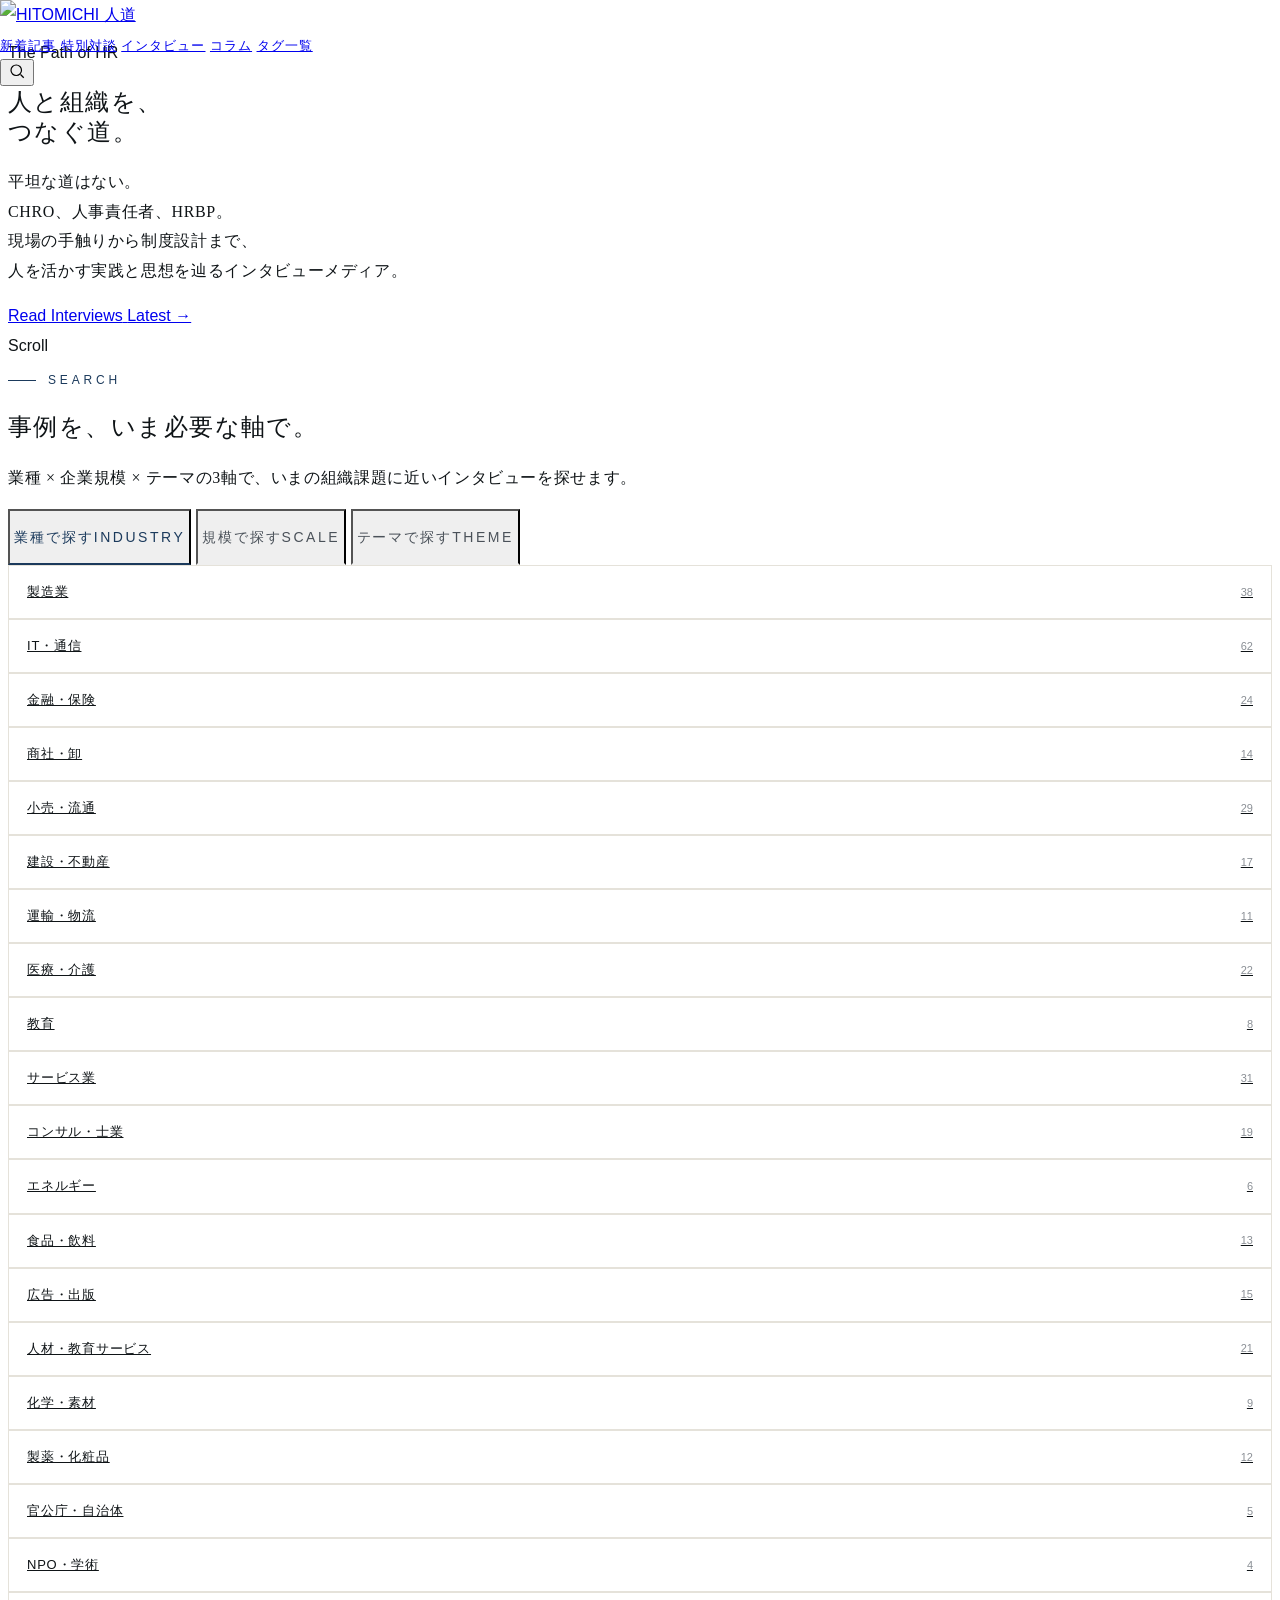
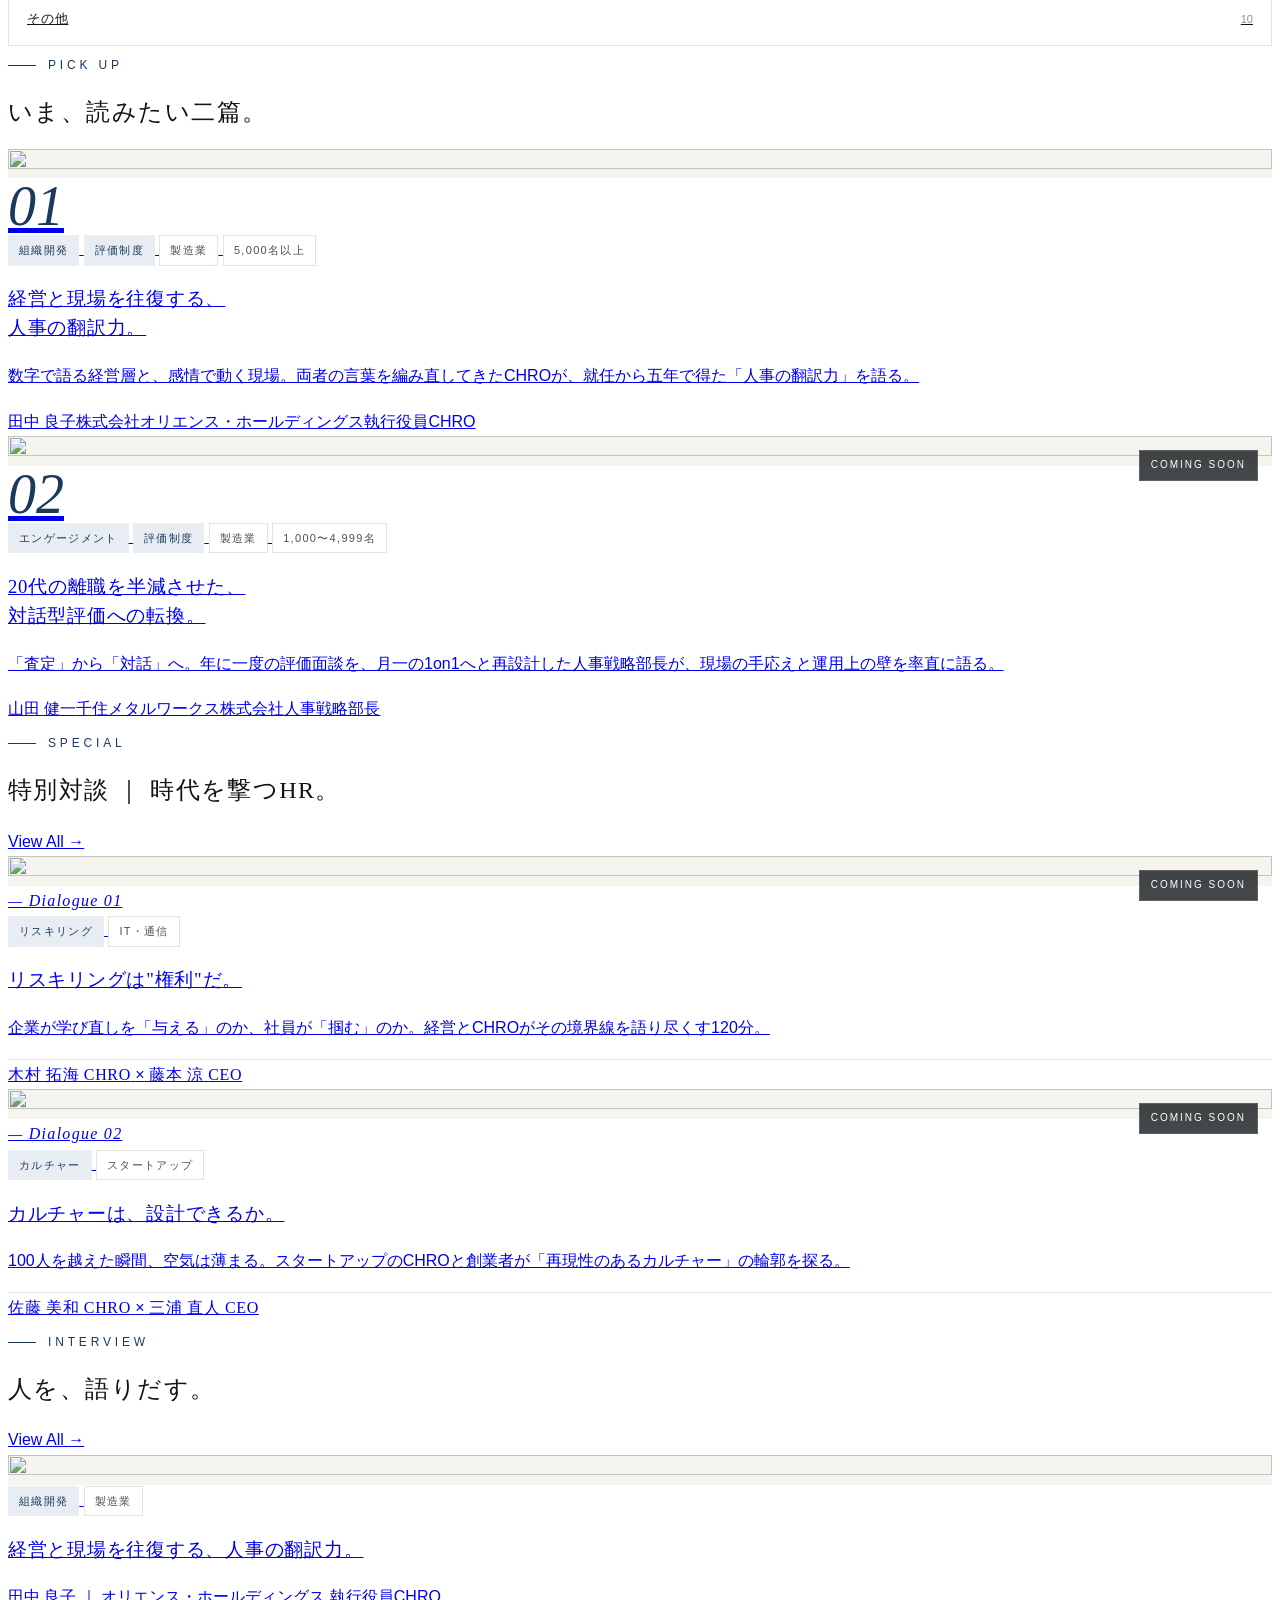
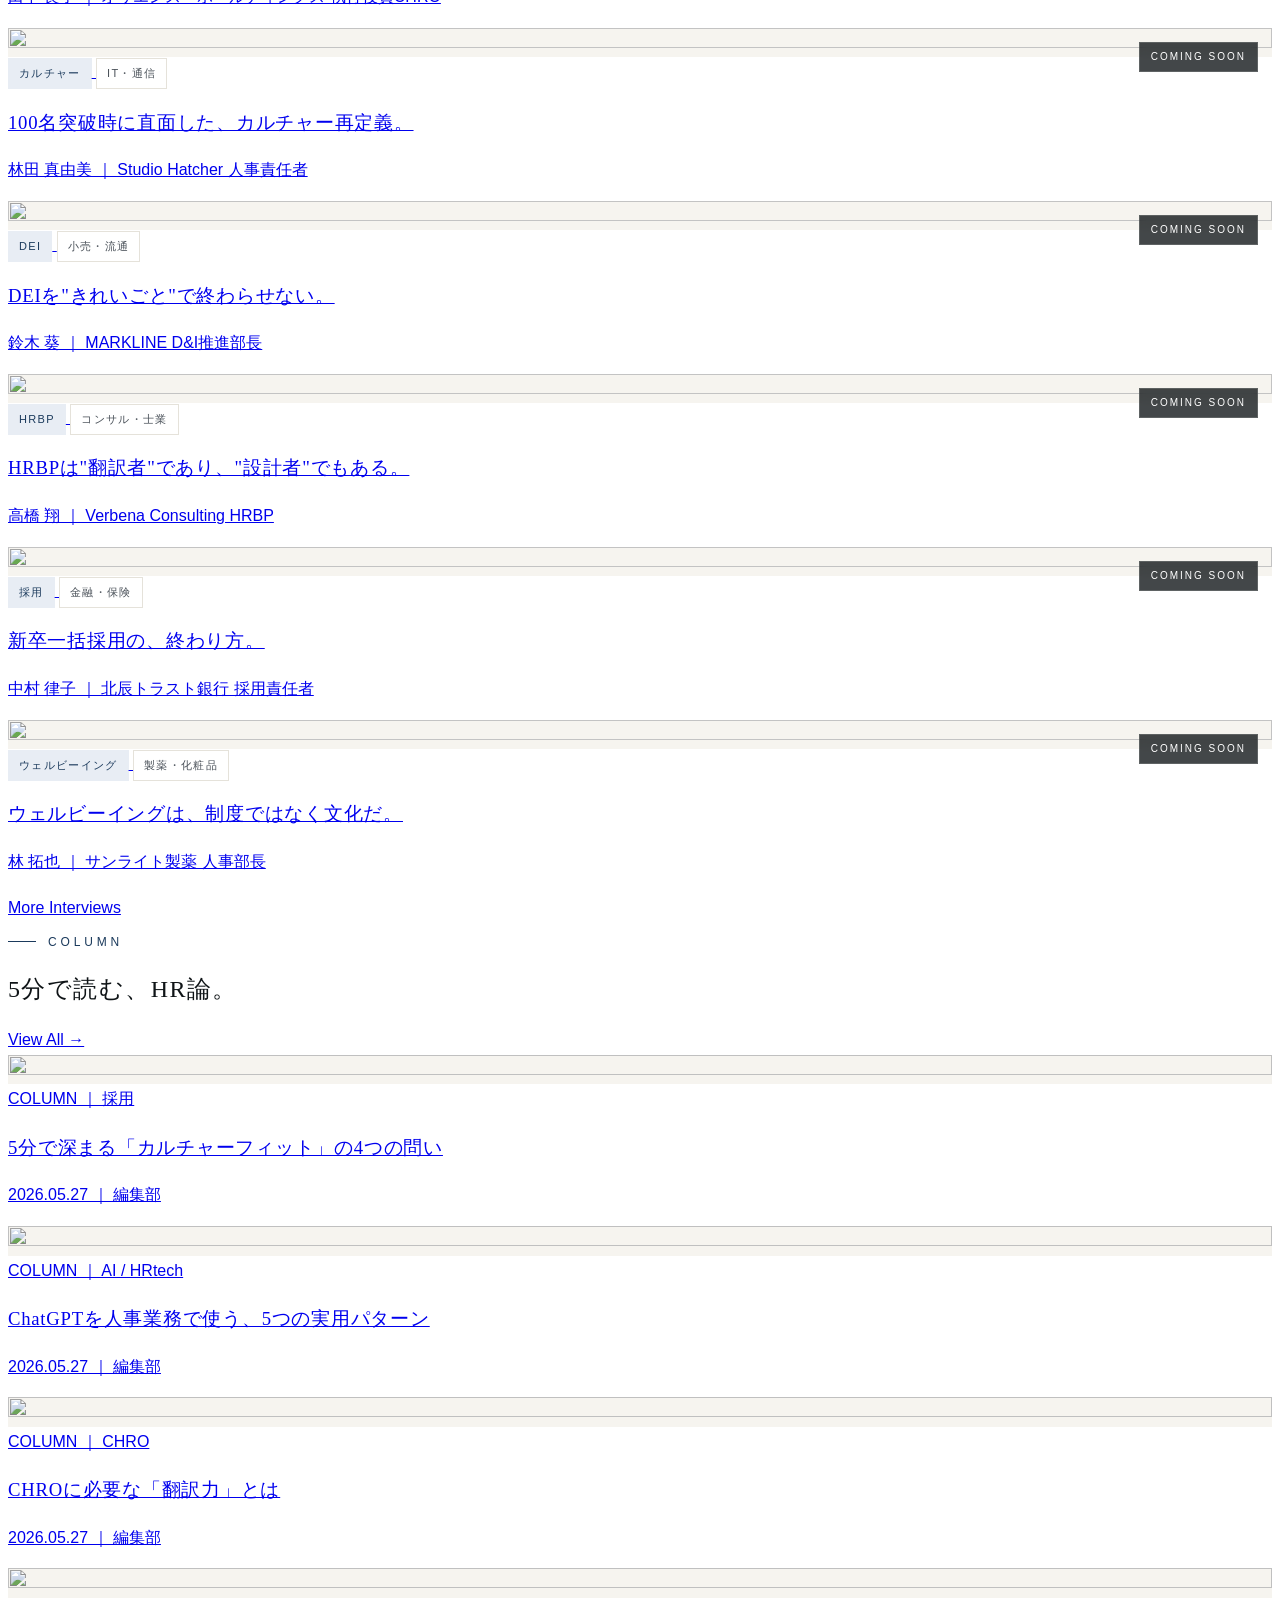
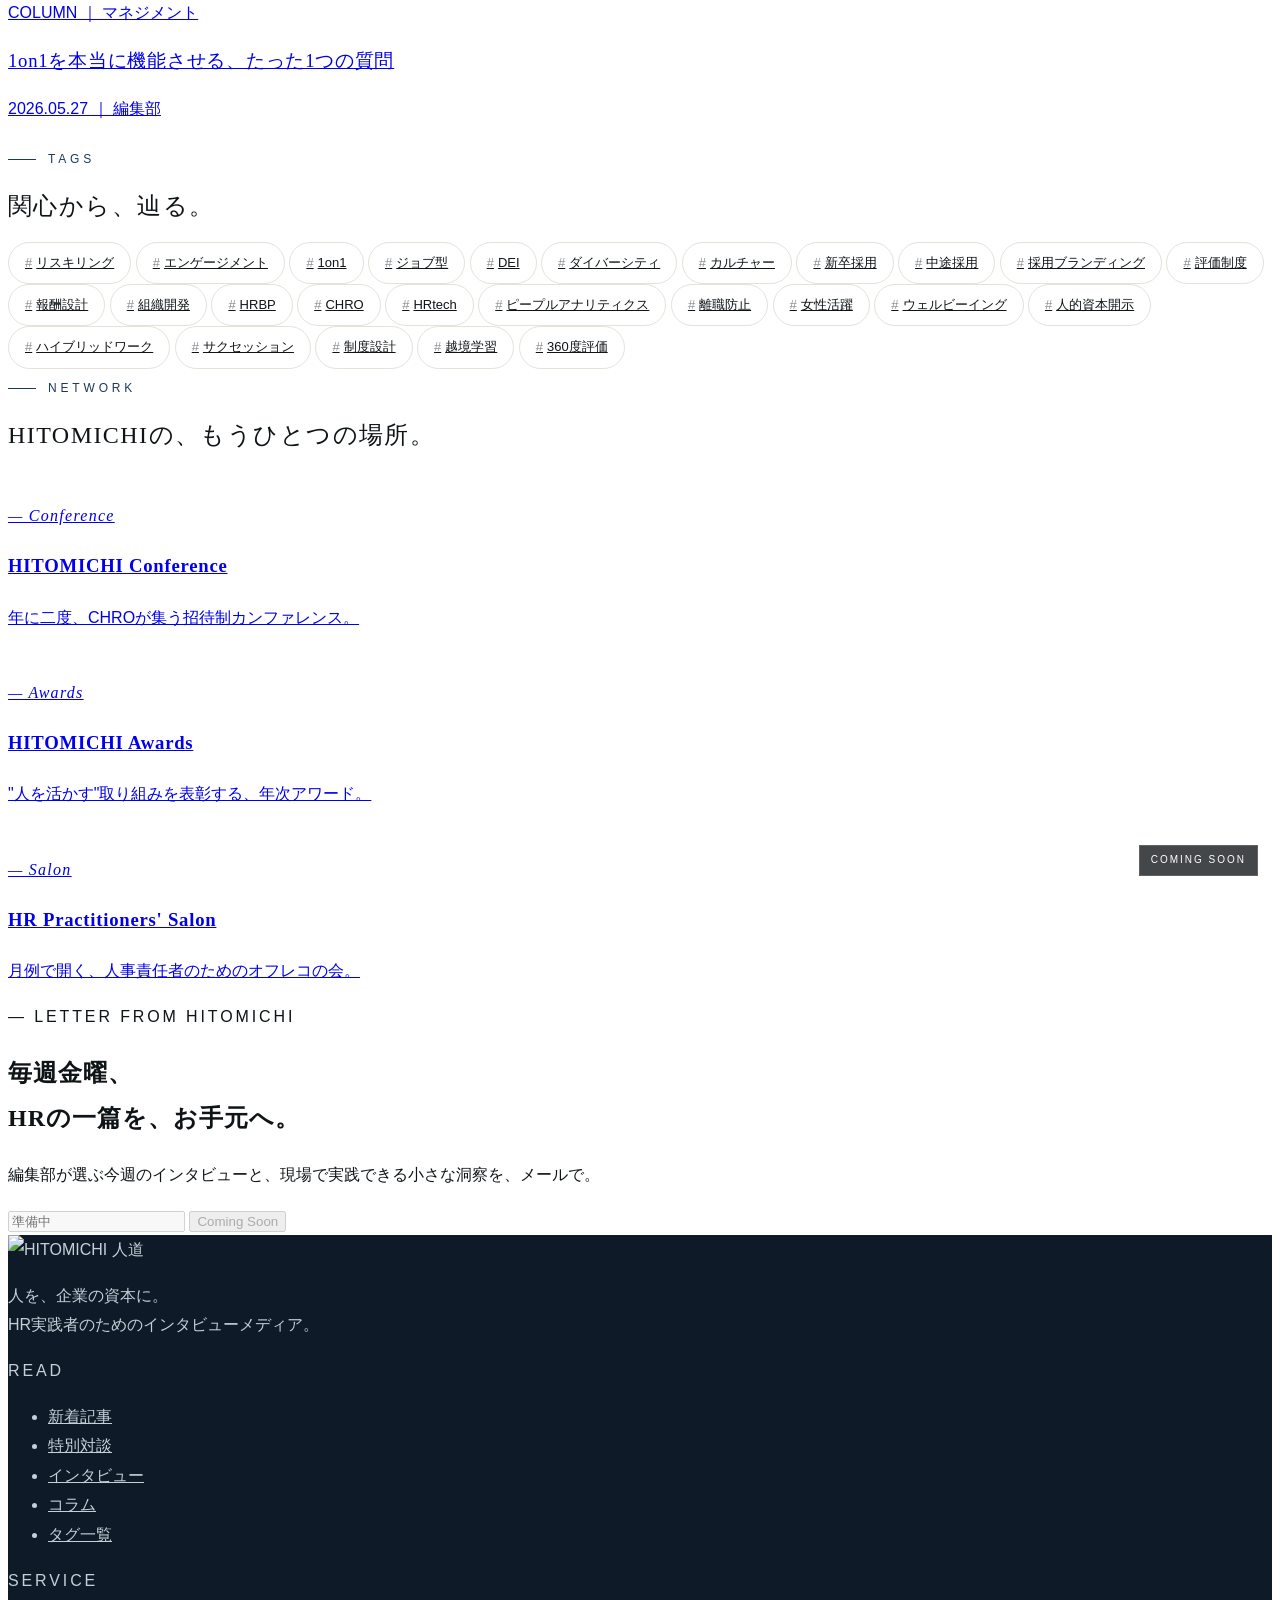
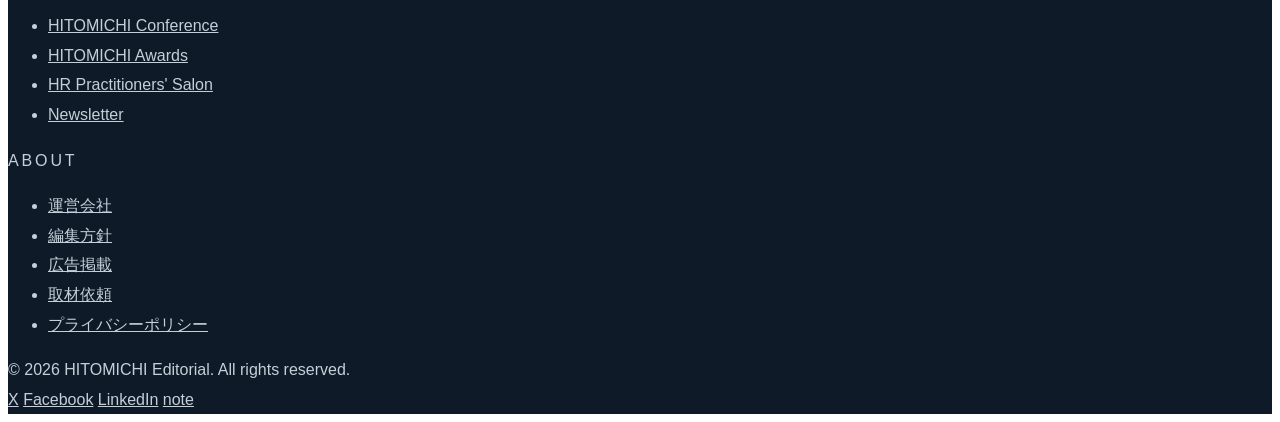
==== commit f8a6adf4: "feat: publish first 4 columns 人道メディアの第一弾コラム4本を公開。立ち上げ期のコンテンツ拡充。  新規ファイル: - column-01.html: 5分で深まる「カル" ====
--- a/index.html
+++ b/index.html
@@ -5,6 +5,25 @@
 <meta name="viewport" content="width=device-width, initial-scale=1.0" />
 <title>人道 ｜ 人と組織を、つなぐ道。 — HR専門家インタビューメディア</title>
 <meta name="description" content="CHRO・人事責任者・HRBPの実践と思想を綴る、HR専門家インタビューメディア。業種・規模・テーマで、人を活かす現場の事例を辿る。" />
+
+<!-- ===== Open Graph (Facebook / LinkedIn / LINE 等) ===== -->
+<meta property="og:type" content="website" />
+<meta property="og:site_name" content="人道" />
+<meta property="og:title" content="人道 ｜ 人と組織を、つなぐ道。" />
+<meta property="og:description" content="CHRO・人事責任者・HRBPの実践と思想を綴る、HR専門家インタビューメディア。" />
+<meta property="og:url" content="https://hitomichi-interview.vercel.app/" />
+<meta property="og:image" content="https://hitomichi-interview.vercel.app/assets/og-image.jpg" />
+<meta property="og:image:width" content="1200" />
+<meta property="og:image:height" content="630" />
+<meta property="og:image:alt" content="人道 HITOMICHI — HR専門家インタビューメディア" />
+<meta property="og:locale" content="ja_JP" />
+
+<!-- ===== Twitter (X) Card ===== -->
+<meta name="twitter:card" content="summary_large_image" />
+<meta name="twitter:title" content="人道 ｜ 人と組織を、つなぐ道。" />
+<meta name="twitter:description" content="CHRO・人事責任者・HRBPの実践と思想を綴る、HR専門家インタビューメディア。" />
+<meta name="twitter:image" content="https://hitomichi-interview.vercel.app/assets/og-image.jpg" />
+<meta name="twitter:image:alt" content="人道 HITOMICHI — HR専門家インタビューメディア" />
 
 <link rel="icon" type="image/png" sizes="32x32" href="assets/favicon-32.png" />
 <link rel="icon" type="image/png" sizes="16x16" href="assets/favicon-16.png" />
@@ -407,47 +426,47 @@
 
     <div class="grid sm:grid-cols-2 lg:grid-cols-4 gap-x-6 gap-y-12">
 
-      <a href="#" class="card block bg-white coming-soon">
+      <a href="column-01.html" class="card block bg-white">
         <div class="thumb aspect-[3/2] mb-5">
           <img src="assets/photos/column-01.jpg" style="filter: grayscale(0.35);" alt="" />
         </div>
         <div class="px-1">
-          <div class="text-[11px] tracking-[0.2em] text-accent mb-3">COLUMN ｜ 雇用制度</div>
-          <h3 class="card-title text-[16px] leading-[1.6] mb-3">ジョブ型を3年運用してわかったこと。</h3>
-          <p class="text-ink-mute text-[12px]">2026.04.18 ｜ 編集部</p>
-        </div>
-      </a>
-
-      <a href="#" class="card block bg-white coming-soon">
+          <div class="text-[11px] tracking-[0.2em] text-accent mb-3">COLUMN ｜ 採用</div>
+          <h3 class="card-title text-[16px] leading-[1.6] mb-3">5分で深まる「カルチャーフィット」の4つの問い</h3>
+          <p class="text-ink-mute text-[12px]">2026.05.27 ｜ 編集部</p>
+        </div>
+      </a>
+
+      <a href="column-02.html" class="card block bg-white">
         <div class="thumb aspect-[3/2] mb-5">
           <img src="assets/photos/column-02.jpg" style="filter: grayscale(0.35);" alt="" />
         </div>
         <div class="px-1">
-          <div class="text-[11px] tracking-[0.2em] text-accent mb-3">COLUMN ｜ サーベイ</div>
-          <h3 class="card-title text-[16px] leading-[1.6] mb-3">エンゲージメントサーベイの、落とし穴。</h3>
-          <p class="text-ink-mute text-[12px]">2026.04.10 ｜ 編集部</p>
-        </div>
-      </a>
-
-      <a href="#" class="card block bg-white coming-soon">
+          <div class="text-[11px] tracking-[0.2em] text-accent mb-3">COLUMN ｜ AI / HRtech</div>
+          <h3 class="card-title text-[16px] leading-[1.6] mb-3">ChatGPTを人事業務で使う、5つの実用パターン</h3>
+          <p class="text-ink-mute text-[12px]">2026.05.27 ｜ 編集部</p>
+        </div>
+      </a>
+
+      <a href="column-03.html" class="card block bg-white">
+        <div class="thumb aspect-[3/2] mb-5">
+          <img src="assets/photos/column-04.jpg" style="filter: grayscale(0.35);" alt="" />
+        </div>
+        <div class="px-1">
+          <div class="text-[11px] tracking-[0.2em] text-accent mb-3">COLUMN ｜ CHRO</div>
+          <h3 class="card-title text-[16px] leading-[1.6] mb-3">CHROに必要な「翻訳力」とは</h3>
+          <p class="text-ink-mute text-[12px]">2026.05.27 ｜ 編集部</p>
+        </div>
+      </a>
+
+      <a href="column-04.html" class="card block bg-white">
         <div class="thumb aspect-[3/2] mb-5">
           <img src="assets/photos/column-03.jpg" style="filter: grayscale(0.35);" alt="" />
         </div>
         <div class="px-1">
-          <div class="text-[11px] tracking-[0.2em] text-accent mb-3">COLUMN ｜ 後継者育成</div>
-          <h3 class="card-title text-[16px] leading-[1.6] mb-3">次世代リーダー育成の、リアル。</h3>
-          <p class="text-ink-mute text-[12px]">2026.03.28 ｜ 編集部</p>
-        </div>
-      </a>
-
-      <a href="#" class="card block bg-white coming-soon">
-        <div class="thumb aspect-[3/2] mb-5">
-          <img src="assets/photos/column-04.jpg" style="filter: grayscale(0.35);" alt="" />
-        </div>
-        <div class="px-1">
-          <div class="text-[11px] tracking-[0.2em] text-accent mb-3">COLUMN ｜ 人的資本</div>
-          <h3 class="card-title text-[16px] leading-[1.6] mb-3">人的資本開示、現場のホンネ。</h3>
-          <p class="text-ink-mute text-[12px]">2026.03.15 ｜ 編集部</p>
+          <div class="text-[11px] tracking-[0.2em] text-accent mb-3">COLUMN ｜ マネジメント</div>
+          <h3 class="card-title text-[16px] leading-[1.6] mb-3">1on1を本当に機能させる、たった1つの質問</h3>
+          <p class="text-ink-mute text-[12px]">2026.05.27 ｜ 編集部</p>
         </div>
       </a>
 
